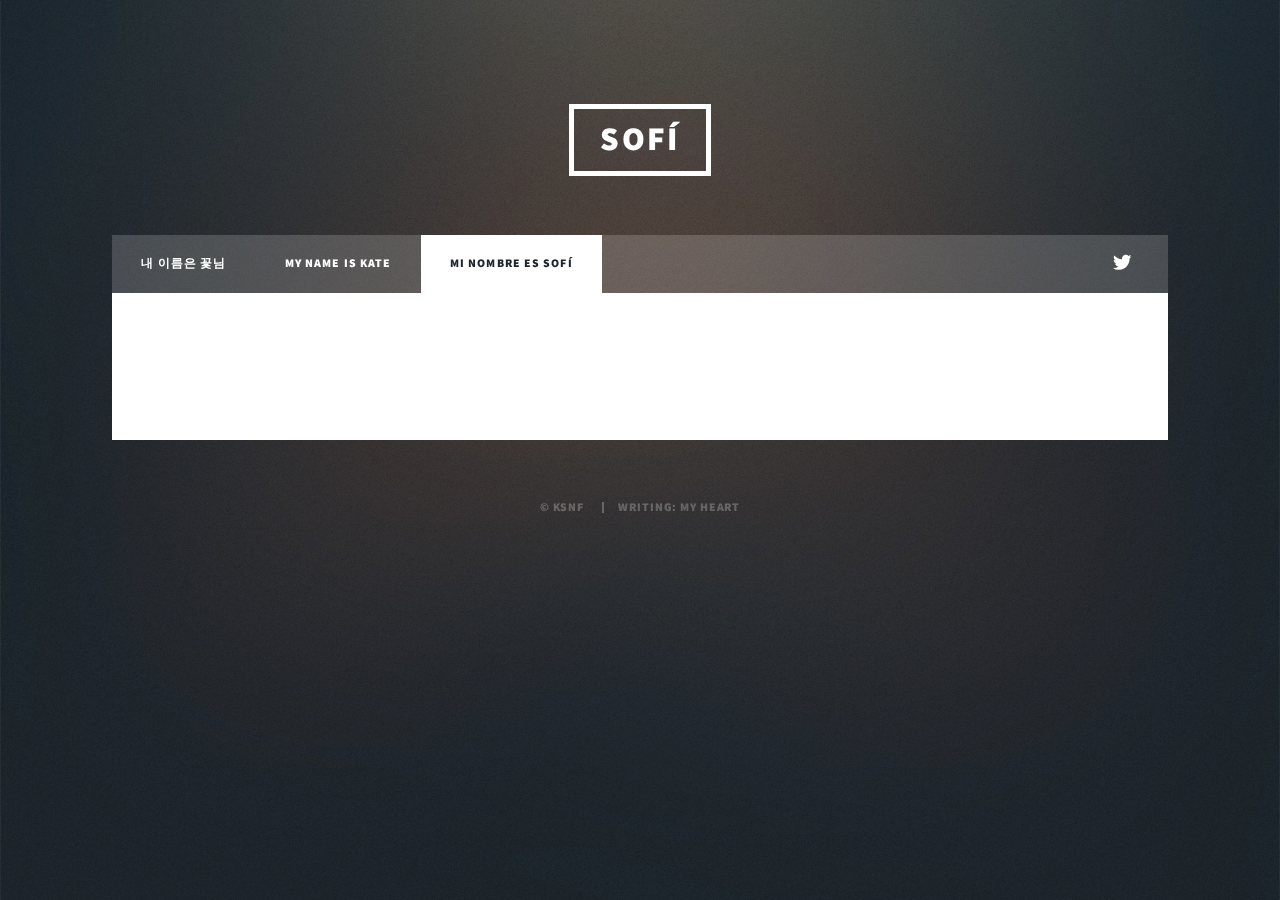
==== elements.html @ 00126a5c "Add files via upload" ====
<!DOCTYPE HTML>
<!--
	Massively by HTML5 UP
	html5up.net | @ajlkn
	Free for personal and commercial use under the CCA 3.0 license (html5up.net/license)
-->
<html>

<head>
    <title>Kate Sofí N'Flower :D 꽃님</title>
    <link rel="shortcut icon" href="images/favicon.png">
    <meta charset="utf-8" />
    <meta name="viewport" content="width=device-width, initial-scale=1, user-scalable=no" />
    <link rel="stylesheet" href="assets/css/main.css" />
    <noscript>
        <link rel="stylesheet" href="assets/css/noscript.css" />
    </noscript>
</head>

<body class="is-preload">

    <!-- Wrapper -->
    <div id="wrapper">

        <!-- Header -->
        <header id="header">
            <a href="index.html" class="logo">Sofí</a>
        </header>

        <!-- Nav -->
        <nav id="nav">
            <ul class="links">
                <li><a href="index.html">내 이름은 꽃님</a></li>
                <li><a href="generic.html">My name is Kate</a></li>
                <li class="active"><a href="elements.html">Mi Nombre es Sofí</a></li>
            </ul>
            <ul class="icons">
                <li><a href="https://twitter.com/Kate_______F" class="icon brands fa-twitter"><span class="label">Twitter</span></a></li>
                <!--<li><a href="#" class="icon brands fa-facebook-f"><span class="label">Facebook</span></a></li>
							<li><a href="#" class="icon brands fa-instagram"><span class="label">Instagram</span></a></li>
							<li><a href="#" class="icon brands fa-github"><span class="label">GitHub</span></a></li>-->
            </ul>
        </nav>

        <!-- Main -->
        <div id="main">

            <!-- Post -->
            <section class="post">
                <!--<header class="major">
									<h1>Elements<br />
									Reference</h1>
								</header>-->

                <!-- Text stuff -->
                <!--<h2>Text</h2>
									<p>This is <b>bold</b> and this is <strong>strong</strong>. This is <i>italic</i> and this is <em>emphasized</em>.
									This is <sup>superscript</sup> text and this is <sub>subscript</sub> text.
									This is <u>underlined</u> and this is code: <code>for (;;) { ... }</code>.
									Finally, this is a <a href="#">link</a>.</p>
									<hr />
									<h2>Heading Level 2</h2>
									<h3>Heading Level 3</h3>
									<h4>Heading Level 4</h4>
									<h5>Heading Level 5</h5>
									<h6>Heading Level 6</h6>
									<hr />
									<header>
										<h2>Heading with a Subtitle</h2>
										<p>Lorem ipsum dolor sit amet nullam id egestas urna aliquam</p>
									</header>
									<p>Nunc lacinia ante nunc ac lobortis. Interdum adipiscing gravida odio porttitor sem non mi integer non faucibus ornare mi ut ante amet placerat aliquet. Volutpat eu sed ante lacinia sapien lorem accumsan varius montes viverra nibh in adipiscing blandit tempus accumsan.</p>
									<header>
										<h3>Heading with a Subtitle</h3>
										<p>Lorem ipsum dolor sit amet nullam id egestas urna aliquam</p>
									</header>
									<p>Nunc lacinia ante nunc ac lobortis. Interdum adipiscing gravida odio porttitor sem non mi integer non faucibus ornare mi ut ante amet placerat aliquet. Volutpat eu sed ante lacinia sapien lorem accumsan varius montes viverra nibh in adipiscing blandit tempus accumsan.</p>
									<header>
										<h4>Heading with a Subtitle</h4>
										<p>Lorem ipsum dolor sit amet nullam id egestas urna aliquam</p>
									</header>
									<p>Nunc lacinia ante nunc ac lobortis. Interdum adipiscing gravida odio porttitor sem non mi integer non faucibus ornare mi ut ante amet placerat aliquet. Volutpat eu sed ante lacinia sapien lorem accumsan varius montes viverra nibh in adipiscing blandit tempus accumsan.</p>

									<hr />-->

                <!-- Lists -->
                <!--<h2>Lists</h2>
									<div class="row">
										<div class="col-6 col-12-small">

											<h3>Unordered</h3>
											<ul>
												<li>Dolor pulvinar etiam.</li>
												<li>Sagittis lorem eleifend.</li>
												<li>Felis feugiat dolore viverra.</li>
												<li>Dolor pulvinar etiam.</li>
											</ul>

											<h3>Alternate</h3>
											<ul class="alt">
												<li>Dolor pulvinar etiam etiam.</li>
												<li>Sagittis adipiscing eleifend.</li>
												<li>Felis enim dolore viverra.</li>
												<li>Dolor pulvinar etiam etiam.</li>
											</ul>

										</div>
										<div class="col-6 col-12-small">

											<h3>Ordered</h3>
											<ol>
												<li>Dolor pulvinar etiam.</li>
												<li>Etiam vel felis at viverra.</li>
												<li>Felis enim feugiat magna.</li>
												<li>Etiam vel felis nullam.</li>
												<li>Felis enim et tempus.</li>
											</ol>

											<h3>Icons</h3>
											<ul class="icons">
												<li><a href="#" class="icon brands fa-twitter"><span class="label">Twitter</span></a></li>
												<li><a href="#" class="icon brands fa-facebook-f"><span class="label">Facebook</span></a></li>
												<li><a href="#" class="icon brands fa-instagram"><span class="label">Instagram</span></a></li>
												<li><a href="#" class="icon brands fa-github"><span class="label">Github</span></a></li>
												<li><a href="#" class="icon brands fa-dribbble"><span class="label">Dribbble</span></a></li>
											</ul>
											<ul class="icons alt">
												<li><a href="#" class="icon brands alt fa-twitter"><span class="label">Twitter</span></a></li>
												<li><a href="#" class="icon brands alt fa-facebook-f"><span class="label">Facebook</span></a></li>
												<li><a href="#" class="icon brands alt fa-instagram"><span class="label">Instagram</span></a></li>
												<li><a href="#" class="icon brands alt fa-github"><span class="label">Github</span></a></li>
												<li><a href="#" class="icon brands alt fa-dribbble"><span class="label">Dribbble</span></a></li>
											</ul>

										</div>
									</div>
									<h3>Definition</h3>
									<dl>
										<dt>Item 1</dt>
										<dd>
											<p>Lorem ipsum dolor vestibulum ante ipsum primis in faucibus vestibulum. Blandit adipiscing eu felis iaculis volutpat ac adipiscing accumsan eu faucibus. Integer ac pellentesque praesent.</p>
										</dd>
										<dt>Item 2</dt>
										<dd>
											<p>Lorem ipsum dolor vestibulum ante ipsum primis in faucibus vestibulum. Blandit adipiscing eu felis iaculis volutpat ac adipiscing accumsan eu faucibus. Integer ac pellentesque praesent.</p>
										</dd>
										<dt>Item 3</dt>
										<dd>
											<p>Lorem ipsum dolor vestibulum ante ipsum primis in faucibus vestibulum. Blandit adipiscing eu felis iaculis volutpat ac adipiscing accumsan eu faucibus. Integer ac pellentesque praesent.</p>
										</dd>
									</dl>

									<h3>Actions</h3>
									<ul class="actions">
										<li><a href="#" class="button primary">Primary</a></li>
										<li><a href="#" class="button">Default</a></li>
									</ul>
									<ul class="actions small">
										<li><a href="#" class="button primary small">Small</a></li>
										<li><a href="#" class="button small">Small</a></li>
									</ul>
									<div class="row">
										<div class="col-6 col-12-small">
											<ul class="actions stacked">
												<li><a href="#" class="button primary">Default</a></li>
												<li><a href="#" class="button">Default</a></li>
											</ul>
										</div>
										<div class="col-6 col-12-small">
											<ul class="actions stacked">
												<li><a href="#" class="button primary small">Small</a></li>
												<li><a href="#" class="button small">Small</a></li>
											</ul>
										</div>
									</div>
									<div class="row">
										<div class="col-6 col-12-small">
											<ul class="actions stacked">
												<li><a href="#" class="button primary fit">Default</a></li>
												<li><a href="#" class="button fit">Default</a></li>
											</ul>
										</div>
										<div class="col-6 col-12-small">
											<ul class="actions stacked">
												<li><a href="#" class="button primary small fit">Small</a></li>
												<li><a href="#" class="button small fit">Small</a></li>
											</ul>
										</div>
									</div>

									<hr />-->

                <!-- Blockquote -->
                <!--<h2>Blockquote</h2>
									<blockquote>Fringilla nisl. Donec accumsan interdum nisi, quis tincidunt felis sagittis eget tempus euismod. Vestibulum ante ipsum primis in faucibus vestibulum. Blandit adipiscing eu felis iaculis volutpat ac adipiscing accumsan faucibus. Vestibulum ante ipsum primis in faucibus vestibulum. Blandit adipiscing eu felis.</blockquote>

									<hr />-->

                <!-- Table -->
                <!--<h2>Table</h2>

									<h3>Default</h3>
									<div class="table-wrapper">
										<table>
											<thead>
												<tr>
													<th>Name</th>
													<th>Description</th>
													<th>Price</th>
												</tr>
											</thead>
											<tbody>
												<tr>
													<td>Item 1</td>
													<td>Ante turpis integer aliquet porttitor.</td>
													<td>29.99</td>
												</tr>
												<tr>
													<td>Item 2</td>
													<td>Vis ac commodo adipiscing arcu aliquet.</td>
													<td>19.99</td>
												</tr>
												<tr>
													<td>Item 3</td>
													<td> Morbi faucibus arcu accumsan lorem.</td>
													<td>29.99</td>
												</tr>
												<tr>
													<td>Item 4</td>
													<td>Vitae integer tempus condimentum.</td>
													<td>19.99</td>
												</tr>
												<tr>
													<td>Item 5</td>
													<td>Ante turpis integer aliquet porttitor.</td>
													<td>29.99</td>
												</tr>
											</tbody>
											<tfoot>
												<tr>
													<td colspan="2"></td>
													<td>100.00</td>
												</tr>
											</tfoot>
										</table>
									</div>

									<h3>Alternate</h3>
									<div class="table-wrapper">
										<table class="alt">
											<thead>
												<tr>
													<th>Name</th>
													<th>Description</th>
													<th>Price</th>
												</tr>
											</thead>
											<tbody>
												<tr>
													<td>Item 1</td>
													<td>Ante turpis integer aliquet porttitor.</td>
													<td>29.99</td>
												</tr>
												<tr>
													<td>Item 2</td>
													<td>Vis ac commodo adipiscing arcu aliquet.</td>
													<td>19.99</td>
												</tr>
												<tr>
													<td>Item 3</td>
													<td> Morbi faucibus arcu accumsan lorem.</td>
													<td>29.99</td>
												</tr>
												<tr>
													<td>Item 4</td>
													<td>Vitae integer tempus condimentum.</td>
													<td>19.99</td>
												</tr>
												<tr>
													<td>Item 5</td>
													<td>Ante turpis integer aliquet porttitor.</td>
													<td>29.99</td>
												</tr>
											</tbody>
											<tfoot>
												<tr>
													<td colspan="2"></td>
													<td>100.00</td>
												</tr>
											</tfoot>
										</table>
									</div>

									<hr />-->

                <!-- Buttons -->
                <!--<h2>Buttons</h2>
									<ul class="actions">
										<li><a href="#" class="button primary">Primary</a></li>
										<li><a href="#" class="button">Default</a></li>
									</ul>
									<ul class="actions">
										<li><a href="#" class="button primary large">Large</a></li>
										<li><a href="#" class="button">Default</a></li>
										<li><a href="#" class="button small">Small</a></li>
									</ul>
									<ul class="actions fit">
										<li><a href="#" class="button primary fit">Fit</a></li>
										<li><a href="#" class="button fit">Fit</a></li>
									</ul>
									<ul class="actions fit small">
										<li><a href="#" class="button primary fit small">Fit + Small</a></li>
										<li><a href="#" class="button fit small">Fit + Small</a></li>
									</ul>
									<ul class="actions">
										<li><a href="#" class="button primary icon solid fa-search">Icon</a></li>
										<li><a href="#" class="button icon solid fa-download">Icon</a></li>
									</ul>
									<ul class="actions">
										<li><span class="button primary disabled">Primary</span></li>
										<li><span class="button disabled">Default</span></li>
									</ul>

									<hr />-->

                <!-- Form -->
                <!--<h2>Form</h2>

									<form method="post" action="#">
										<div class="row gtr-uniform">
											<div class="col-6 col-12-xsmall">
												<input type="text" name="demo-name" id="demo-name" value="" placeholder="Name" />
											</div>
											<div class="col-6 col-12-xsmall">
												<input type="email" name="demo-email" id="demo-email" value="" placeholder="Email" />
											</div>-->
                <!-- Break -->
                <!--<div class="col-12">
												<select name="demo-category" id="demo-category">
													<option value="">- Category -</option>
													<option value="1">Manufacturing</option>
													<option value="1">Shipping</option>
													<option value="1">Administration</option>
													<option value="1">Human Resources</option>
												</select>
											</div>-->
                <!-- Break -->
                <!--<div class="col-4 col-12-small">
												<input type="radio" id="demo-priority-low" name="demo-priority" checked>
												<label for="demo-priority-low">Low</label>
											</div>
											<div class="col-4 col-12-small">
												<input type="radio" id="demo-priority-normal" name="demo-priority">
												<label for="demo-priority-normal">Normal</label>
											</div>
											<div class="col-4 col-12-small">
												<input type="radio" id="demo-priority-high" name="demo-priority">
												<label for="demo-priority-high">High</label>
											</div>-->
                <!-- Break -->
                <!--<div class="col-6 col-12-small">
												<input type="checkbox" id="demo-copy" name="demo-copy">
												<label for="demo-copy">Email me a copy</label>
											</div>
											<div class="col-6 col-12-small">
												<input type="checkbox" id="demo-human" name="demo-human" checked>
												<label for="demo-human">I am a human</label>
											</div>-->
                <!-- Break -->
                <!--<div class="col-12">
												<textarea name="demo-message" id="demo-message" placeholder="Enter your message" rows="6"></textarea>
											</div>-->
                <!-- Break -->
                <!--<div class="col-12">
												<ul class="actions">
													<li><input type="submit" value="Send Message" class="primary" /></li>
													<li><input type="reset" value="Reset" /></li>
												</ul>
											</div>
										</div>
									</form>

									<hr />-->

                <!-- Image -->
                <!--<h2>Image</h2>

									<h3>Fit</h3>
									<span class="image fit"><img src="images/pic01.jpg" alt="" /></span>
									<div class="box alt">
										<div class="row gtr-50 gtr-uniform">
											<div class="col-4"><span class="image fit"><img src="images/pic02.jpg" alt="" /></span></div>
											<div class="col-4"><span class="image fit"><img src="images/pic03.jpg" alt="" /></span></div>
											<div class="col-4"><span class="image fit"><img src="images/pic04.jpg" alt="" /></span></div>-->
                <!-- Break -->
                <!--<div class="col-4"><span class="image fit"><img src="images/pic04.jpg" alt="" /></span></div>
											<div class="col-4"><span class="image fit"><img src="images/pic02.jpg" alt="" /></span></div>
											<div class="col-4"><span class="image fit"><img src="images/pic03.jpg" alt="" /></span></div>-->
                <!-- Break -->
                <!--<div class="col-4"><span class="image fit"><img src="images/pic03.jpg" alt="" /></span></div>
											<div class="col-4"><span class="image fit"><img src="images/pic04.jpg" alt="" /></span></div>
											<div class="col-4"><span class="image fit"><img src="images/pic02.jpg" alt="" /></span></div>
										</div>
									</div>

									<h3>Left &amp; Right</h3>
									<p><span class="image left"><img src="images/pic08.jpg" alt="" /></span>Lorem ipsum dolor sit accumsan interdum nisi, quis tincidunt felis sagittis eget. tempus euismod. Vestibulum ante ipsum primis in faucibus vestibulum. Blandit adipiscing eu felis iaculis volutpat ac adipiscing accumsan eu faucibus. Integer ac pellentesque praesent tincidunt felis sagittis eget. tempus euismod. Vestibulum ante ipsum primis sagittis eget. tempus euismod. Vestibulum ante ipsum primis in faucibus vestibulum. Blandit adipiscing eu felis iaculis volutpat ac adipiscing accumsan eu faucibus. Integer ac pellentesque praesent tincidunt felis sagittis eget. tempus euismod. Vestibulum ante ipsum primis in faucibus vestibulum. Blandit adipiscing eu felis iaculis volutpat ac adipiscing accumsan eu faucibus. Integer ac pellentesque praesent. Vestibulum ante ipsum primis in faucibus magna blandit adipiscing eu felis iaculis.</p>
									<p><span class="image right"><img src="images/pic09.jpg" alt="" /></span>Lorem ipsum dolor sit accumsan interdum nisi, quis tincidunt felis sagittis eget. tempus euismod. Vestibulum ante ipsum primis in faucibus vestibulum. Blandit adipiscing eu felis iaculis volutpat ac adipiscing accumsan eu faucibus. Integer ac pellentesque praesent tincidunt felis sagittis eget. tempus euismod. Vestibulum ante ipsum primis sagittis eget. tempus euismod. Vestibulum ante ipsum primis in faucibus vestibulum. Blandit adipiscing eu felis iaculis volutpat ac adipiscing accumsan eu faucibus. Integer ac pellentesque praesent tincidunt felis sagittis eget. tempus euismod. Vestibulum ante ipsum primis in faucibus vestibulum. Blandit adipiscing eu felis iaculis volutpat ac adipiscing accumsan eu faucibus. Integer ac pellentesque praesent. Vestibulum ante ipsum primis in faucibus magna blandit adipiscing eu felis iaculis.</p>

									<hr />-->

                <!-- Box -->
                <!--<h2>Box</h2>
									<div class="box">
										<p>Felis sagittis eget tempus primis in faucibus vestibulum. Blandit adipiscing eu felis iaculis volutpat ac adipiscing accumsan eu faucibus. Integer ac pellentesque praesent tincidunt felis sagittis eget. tempus euismod. Magna sed etiam ante ipsum primis in faucibus vestibulum. Blandit adipiscing eu ipsum primis in faucibus vestibulum. Blandit adipiscing eu felis iaculis volutpat ac adipiscing accumsan eu faucibus lorem ipsum dolor sit amet nullam. Integer ac pellentesque praesent tincidunt felis sagittis eget. tempus euismod. Vestibulum ante ipsum primis sagittis eget. tempus euismod. Vestibulum ante ipsum primis in faucibus vestibulum. Blandit adipiscing eu felis iaculis volutpat ac adipiscing accumsan eu faucibus. Integer ac pellentesque praesent tincidunt felis sagittis eget. tempus euismod. Vestibulum ante ipsum primis in faucibus vestibulum. Blandit adipiscing eu felis iaculis volutpat ac adipiscing accumsan eu faucibus. Integer ac pellentesque praesent. Vestibulum ante ipsum primis in faucibus magna blandit adipiscing eu felis iaculis volutpat lorem ipsum dolor.</p>
									</div>

									<hr />-->

                <!-- Preformatted Code -->
                <!--<h2>Preformatted</h2>
									<pre><code>i = 0;

while (!deck.isInOrder()) {
    print 'Iteration ' + i;
    deck.shuffle();
    i++;
}

print 'It took ' + i + ' iterations to sort the deck.';
</code></pre>-->

            </section>

        </div>

        <!-- Footer -->
        <!--<footer id="footer">
						<section>
							<form method="post" action="#">
								<div class="fields">
									<div class="field">
										<label for="name">Name</label>
										<input type="text" name="name" id="name" />
									</div>
									<div class="field">
										<label for="email">Email</label>
										<input type="text" name="email" id="email" />
									</div>
									<div class="field">
										<label for="message">Message</label>
										<textarea name="message" id="message" rows="3"></textarea>
									</div>
								</div>
								<ul class="actions">
									<li><input type="submit" value="Send Message" /></li>
								</ul>
							</form>
						</section>
						<section class="split contact">
							<section class="alt">
								<h3>Address</h3>
								<p>1234 Somewhere Road #87257<br />
								Nashville, TN 00000-0000</p>
							</section>
							<section>
								<h3>Phone</h3>
								<p><a href="#">(000) 000-0000</a></p>
							</section>
							<section>
								<h3>Email</h3>
								<p><a href="#">info@untitled.tld</a></p>
							</section>
							<section>
								<h3>Social</h3>
								<ul class="icons alt">
									<li><a href="#" class="icon brands alt fa-twitter"><span class="label">Twitter</span></a></li>
									<li><a href="#" class="icon brands alt fa-facebook-f"><span class="label">Facebook</span></a></li>
									<li><a href="#" class="icon brands alt fa-instagram"><span class="label">Instagram</span></a></li>
									<li><a href="#" class="icon brands alt fa-github"><span class="label">GitHub</span></a></li>
								</ul>
							</section>
						</section>
					</footer>-->

        <!-- Copyright -->
        <div id="copyright">
            <ul>
                <li>&copy; KSNF</li>
                <li>writing: <a href="https://brunch.co.kr/@mellamosofi">my heart</a></li>
            </ul>
        </div>

    </div>

    <!-- Scripts -->
    <script src="assets/js/jquery.min.js"></script>
    <script src="assets/js/jquery.scrollex.min.js"></script>
    <script src="assets/js/jquery.scrolly.min.js"></script>
    <script src="assets/js/browser.min.js"></script>
    <script src="assets/js/breakpoints.min.js"></script>
    <script src="assets/js/util.js"></script>
    <script src="assets/js/main.js"></script>

</body>

</html>
---- assets/css/main.css ----
@import url(fontawesome-all.min.css);
@import url("https://fonts.googleapis.com/css?family=Merriweather:300,700,300italic,700italic|Source+Sans+Pro:900");

/*
	Massively by HTML5 UP
	html5up.net | @ajlkn
	Free for personal and commercial use under the CCA 3.0 license (html5up.net/license)
*/

html,
body,
div,
span,
applet,
object,
iframe,
h1,
h2,
h3,
h4,
h5,
h6,
p,
blockquote,
pre,
a,
abbr,
acronym,
address,
big,
cite,
code,
del,
dfn,
em,
img,
ins,
kbd,
q,
s,
samp,
small,
strike,
strong,
sub,
sup,
tt,
var,
b,
u,
i,
center,
dl,
dt,
dd,
ol,
ul,
li,
fieldset,
form,
label,
legend,
table,
caption,
tbody,
tfoot,
thead,
tr,
th,
td,
article,
aside,
canvas,
details,
embed,
figure,
figcaption,
footer,
header,
hgroup,
menu,
nav,
output,
ruby,
section,
summary,
time,
mark,
audio,
video {
    margin: 0;
    padding: 0;
    border: 0;
    font-size: 100%;
    font: inherit;
    vertical-align: baseline;
}

article,
aside,
details,
figcaption,
figure,
footer,
header,
hgroup,
menu,
nav,
section {
    display: block;
}

body {
    line-height: 1;
}

ol,
ul {
    list-style: none;
}

blockquote,
q {
    quotes: none;
}

blockquote:before,
blockquote:after,
q:before,
q:after {
    content: '';
    content: none;
}

table {
    border-collapse: collapse;
    border-spacing: 0;
}

body {
    -webkit-text-size-adjust: none;
}

mark {
    background-color: transparent;
    color: inherit;
}

input::-moz-focus-inner {
    border: 0;
    padding: 0;
}

input,
select,
textarea {
    -moz-appearance: none;
    -webkit-appearance: none;
    -ms-appearance: none;
    appearance: none;
}

/* Basic */

@-ms-viewport {
    width: device-width;
}

body {
    -ms-overflow-style: scrollbar;
}

@media screen and (max-width: 480px) {

    html,
    body {
        min-width: 320px;
    }

}

html {
    box-sizing: border-box;
}

*,
*:before,
*:after {
    box-sizing: inherit;
}

body {
    background-color: #1e252d;
}

body.is-preload *,
body.is-preload *:before,
body.is-preload *:after {
    -moz-animation: none !important;
    -webkit-animation: none !important;
    -ms-animation: none !important;
    animation: none !important;
    -moz-transition: none !important;
    -webkit-transition: none !important;
    -ms-transition: none !important;
    transition: none !important;
}

/* Type */

html {
    font-size: 16pt;
}

@media screen and (max-width: 1680px) {

    html {
        font-size: 12pt;
    }

}

@media screen and (max-width: 1280px) {

    html {
        font-size: 11pt;
    }

}

@media screen and (max-width: 360px) {

    html {
        font-size: 10pt;
    }

}

body {
    color: #212931;
}

body,
input,
select,
textarea {
    font-family: "Merriweather", Georgia, serif;
    font-weight: 300;
    font-size: 1rem;
    line-height: 2.375;
}

a {
    -moz-transition: color 0.2s ease-in-out, background-color 0.2s ease-in-out, border-color 0.2s ease-in-out, box-shadow 0.2s ease-in-out;
    -webkit-transition: color 0.2s ease-in-out, background-color 0.2s ease-in-out, border-color 0.2s ease-in-out, box-shadow 0.2s ease-in-out;
    -ms-transition: color 0.2s ease-in-out, background-color 0.2s ease-in-out, border-color 0.2s ease-in-out, box-shadow 0.2s ease-in-out;
    transition: color 0.2s ease-in-out, background-color 0.2s ease-in-out, border-color 0.2s ease-in-out, box-shadow 0.2s ease-in-out;
    bNorder-bottom: dotted 1px;
    text-decoration: none;
}

a:hover {
    border-bottom-color: transparent;
}

strong,
b {
    font-weight: 600;
}

em,
i {
    font-style: italic;
}

p {
    text-align: justify;
    margin: 0 0 2rem 0;
}

h1,
h2,
h3,
h4,
h5,
h6 {
    font-family: "Source Sans Pro", Helvetica, sans-serif;
    font-weight: 900;
    line-height: 1.5;
    letter-spacing: 0.075em;
    text-transform: uppercase;
    margin: 0 0 1rem 0;
}

h1 a,
h2 a,
h3 a,
h4 a,
h5 a,
h6 a {
    border-bottom: 0;
    color: inherit;
    text-decoration: none;
}

h1 {
    font-size: 4rem;
    line-height: 1.1;
    margin: 0 0 2rem 0;
}

h2 {
    font-size: 1.75rem;
    line-height: 1.3;
    margin: 0 0 1.5rem 0;
}

h3 {
    font-size: 1.25rem;
    margin: 0 0 1.5rem 0;
}

h4 {
    font-size: 1rem;
}

h5 {
    font-size: 0.9rem;
}

h6 {
    font-size: 0.8rem;
}

sub {
    font-size: 0.8rem;
    position: relative;
    top: 0.5rem;
}

sup {
    font-size: 0.8rem;
    position: relative;
    top: -0.5rem;
}

blockquote {
    border-left: solid 4px;
    font-style: italic;
    margin: 0 0 2rem 0;
    padding: 0.5rem 0 0.5rem 2rem;
}

code {
    border: solid 2px;
    font-family: "Courier New", monospace;
    font-size: 0.9rem;
    margin: 0 0.25rem;
    padding: 0.25rem 0.65rem;
}

pre {
    -webkit-overflow-scrolling: touch;
    font-family: "Courier New", monospace;
    font-size: 0.9rem;
    margin: 0 0 2rem 0;
}

pre code {
    display: block;
    line-height: 1.75;
    padding: 1rem 1.5rem;
    overflow-x: auto;
}

hr {
    border: 0;
    border-bottom: solid 2px;
    margin: 3rem 0;
}

hr.major {
    margin: 5rem 0;
}

.align-left {
    text-align: left;
}

.align-center {
    text-align: center;
}

.align-right {
    text-align: right;
}

input,
select,
textarea {
    color: #212931;
}

a {
    color: #212931;
    border-bottom-color: rgba(33, 41, 49, 0.5);
}

a:hover {
    border-bottom-color: transparent;
    color: #18bfef !important;
}

strong,
b {
    color: #212931;
}

h1,
h2,
h3,
h4,
h5,
h6 {
    color: #212931;
}

blockquote {
    border-left-color: #eeeeee;
}

code {
    background: rgba(220, 220, 220, 0.25);
    border-color: #eeeeee;
}

hr {
    border-bottom-color: #eeeeee;
}

/* Row */

.row {
    display: flex;
    flex-wrap: wrap;
    box-sizing: border-box;
    align-items: stretch;
}

.row > * {
    box-sizing: border-box;
}

.row.gtr-uniform > * > :last-child {
    margin-bottom: 0;
}

.row.aln-left {
    justify-content: flex-start;
}

.row.aln-center {
    justify-content: center;
}

.row.aln-right {
    justify-content: flex-end;
}

.row.aln-top {
    align-items: flex-start;
}

.row.aln-middle {
    align-items: center;
}

.row.aln-bottom {
    align-items: flex-end;
}

.row > .imp {
    order: -1;
}

.row > .col-1 {
    width: 8.33333%;
}

.row > .off-1 {
    margin-left: 8.33333%;
}

.row > .col-2 {
    width: 16.66667%;
}

.row > .off-2 {
    margin-left: 16.66667%;
}

.row > .col-3 {
    width: 25%;
}

.row > .off-3 {
    margin-left: 25%;
}

.row > .col-4 {
    width: 33.33333%;
}

.row > .off-4 {
    margin-left: 33.33333%;
}

.row > .col-5 {
    width: 41.66667%;
}

.row > .off-5 {
    margin-left: 41.66667%;
}

.row > .col-6 {
    width: 50%;
}

.row > .off-6 {
    margin-left: 50%;
}

.row > .col-7 {
    width: 58.33333%;
}

.row > .off-7 {
    margin-left: 58.33333%;
}

.row > .col-8 {
    width: 66.66667%;
}

.row > .off-8 {
    margin-left: 66.66667%;
}

.row > .col-9 {
    width: 75%;
}

.row > .off-9 {
    margin-left: 75%;
}

.row > .col-10 {
    width: 83.33333%;
}

.row > .off-10 {
    margin-left: 83.33333%;
}

.row > .col-11 {
    width: 91.66667%;
}

.row > .off-11 {
    margin-left: 91.66667%;
}

.row > .col-12 {
    width: 100%;
}

.row > .off-12 {
    margin-left: 100%;
}

.row.gtr-0 {
    margin-top: 0;
    margin-left: 0rem;
}

.row.gtr-0 > * {
    padding: 0 0 0 0rem;
}

.row.gtr-0.gtr-uniform {
    margin-top: 0rem;
}

.row.gtr-0.gtr-uniform > * {
    padding-top: 0rem;
}

.row.gtr-25 {
    margin-top: 0;
    margin-left: -0.375rem;
}

.row.gtr-25 > * {
    padding: 0 0 0 0.375rem;
}

.row.gtr-25.gtr-uniform {
    margin-top: -0.375rem;
}

.row.gtr-25.gtr-uniform > * {
    padding-top: 0.375rem;
}

.row.gtr-50 {
    margin-top: 0;
    margin-left: -0.75rem;
}

.row.gtr-50 > * {
    padding: 0 0 0 0.75rem;
}

.row.gtr-50.gtr-uniform {
    margin-top: -0.75rem;
}

.row.gtr-50.gtr-uniform > * {
    padding-top: 0.75rem;
}

.row {
    margin-top: 0;
    margin-left: -1.5rem;
}

.row > * {
    padding: 0 0 0 1.5rem;
}

.row.gtr-uniform {
    margin-top: -1.5rem;
}

.row.gtr-uniform > * {
    padding-top: 1.5rem;
}

.row.gtr-150 {
    margin-top: 0;
    margin-left: -2.25rem;
}

.row.gtr-150 > * {
    padding: 0 0 0 2.25rem;
}

.row.gtr-150.gtr-uniform {
    margin-top: -2.25rem;
}

.row.gtr-150.gtr-uniform > * {
    padding-top: 2.25rem;
}

.row.gtr-200 {
    margin-top: 0;
    margin-left: -3rem;
}

.row.gtr-200 > * {
    padding: 0 0 0 3rem;
}

.row.gtr-200.gtr-uniform {
    margin-top: -3rem;
}

.row.gtr-200.gtr-uniform > * {
    padding-top: 3rem;
}

@media screen and (max-width: 1680px) {

    .row {
        display: flex;
        flex-wrap: wrap;
        box-sizing: border-box;
        align-items: stretch;
    }

    .row > * {
        box-sizing: border-box;
    }

    .row.gtr-uniform > * > :last-child {
        margin-bottom: 0;
    }

    .row.aln-left {
        justify-content: flex-start;
    }

    .row.aln-center {
        justify-content: center;
    }

    .row.aln-right {
        justify-content: flex-end;
    }

    .row.aln-top {
        align-items: flex-start;
    }

    .row.aln-middle {
        align-items: center;
    }

    .row.aln-bottom {
        align-items: flex-end;
    }

    .row > .imp-xlarge {
        order: -1;
    }

    .row > .col-1-xlarge {
        width: 8.33333%;
    }

    .row > .off-1-xlarge {
        margin-left: 8.33333%;
    }

    .row > .col-2-xlarge {
        width: 16.66667%;
    }

    .row > .off-2-xlarge {
        margin-left: 16.66667%;
    }

    .row > .col-3-xlarge {
        width: 25%;
    }

    .row > .off-3-xlarge {
        margin-left: 25%;
    }

    .row > .col-4-xlarge {
        width: 33.33333%;
    }

    .row > .off-4-xlarge {
        margin-left: 33.33333%;
    }

    .row > .col-5-xlarge {
        width: 41.66667%;
    }

    .row > .off-5-xlarge {
        margin-left: 41.66667%;
    }

    .row > .col-6-xlarge {
        width: 50%;
    }

    .row > .off-6-xlarge {
        margin-left: 50%;
    }

    .row > .col-7-xlarge {
        width: 58.33333%;
    }

    .row > .off-7-xlarge {
        margin-left: 58.33333%;
    }

    .row > .col-8-xlarge {
        width: 66.66667%;
    }

    .row > .off-8-xlarge {
        margin-left: 66.66667%;
    }

    .row > .col-9-xlarge {
        width: 75%;
    }

    .row > .off-9-xlarge {
        margin-left: 75%;
    }

    .row > .col-10-xlarge {
        width: 83.33333%;
    }

    .row > .off-10-xlarge {
        margin-left: 83.33333%;
    }

    .row > .col-11-xlarge {
        width: 91.66667%;
    }

    .row > .off-11-xlarge {
        margin-left: 91.66667%;
    }

    .row > .col-12-xlarge {
        width: 100%;
    }

    .row > .off-12-xlarge {
        margin-left: 100%;
    }

    .row.gtr-0 {
        margin-top: 0;
        margin-left: 0rem;
    }

    .row.gtr-0 > * {
        padding: 0 0 0 0rem;
    }

    .row.gtr-0.gtr-uniform {
        margin-top: 0rem;
    }

    .row.gtr-0.gtr-uniform > * {
        padding-top: 0rem;
    }

    .row.gtr-25 {
        margin-top: 0;
        margin-left: -0.375rem;
    }

    .row.gtr-25 > * {
        padding: 0 0 0 0.375rem;
    }

    .row.gtr-25.gtr-uniform {
        margin-top: -0.375rem;
    }

    .row.gtr-25.gtr-uniform > * {
        padding-top: 0.375rem;
    }

    .row.gtr-50 {
        margin-top: 0;
        margin-left: -0.75rem;
    }

    .row.gtr-50 > * {
        padding: 0 0 0 0.75rem;
    }

    .row.gtr-50.gtr-uniform {
        margin-top: -0.75rem;
    }

    .row.gtr-50.gtr-uniform > * {
        padding-top: 0.75rem;
    }

    .row {
        margin-top: 0;
        margin-left: -1.5rem;
    }

    .row > * {
        padding: 0 0 0 1.5rem;
    }

    .row.gtr-uniform {
        margin-top: -1.5rem;
    }

    .row.gtr-uniform > * {
        padding-top: 1.5rem;
    }

    .row.gtr-150 {
        margin-top: 0;
        margin-left: -2.25rem;
    }

    .row.gtr-150 > * {
        padding: 0 0 0 2.25rem;
    }

    .row.gtr-150.gtr-uniform {
        margin-top: -2.25rem;
    }

    .row.gtr-150.gtr-uniform > * {
        padding-top: 2.25rem;
    }

    .row.gtr-200 {
        margin-top: 0;
        margin-left: -3rem;
    }

    .row.gtr-200 > * {
        padding: 0 0 0 3rem;
    }

    .row.gtr-200.gtr-uniform {
        margin-top: -3rem;
    }

    .row.gtr-200.gtr-uniform > * {
        padding-top: 3rem;
    }

}

@media screen and (max-width: 1280px) {

    .row {
        display: flex;
        flex-wrap: wrap;
        box-sizing: border-box;
        align-items: stretch;
    }

    .row > * {
        box-sizing: border-box;
    }

    .row.gtr-uniform > * > :last-child {
        margin-bottom: 0;
    }

    .row.aln-left {
        justify-content: flex-start;
    }

    .row.aln-center {
        justify-content: center;
    }

    .row.aln-right {
        justify-content: flex-end;
    }

    .row.aln-top {
        align-items: flex-start;
    }

    .row.aln-middle {
        align-items: center;
    }

    .row.aln-bottom {
        align-items: flex-end;
    }

    .row > .imp-large {
        order: -1;
    }

    .row > .col-1-large {
        width: 8.33333%;
    }

    .row > .off-1-large {
        margin-left: 8.33333%;
    }

    .row > .col-2-large {
        width: 16.66667%;
    }

    .row > .off-2-large {
        margin-left: 16.66667%;
    }

    .row > .col-3-large {
        width: 25%;
    }

    .row > .off-3-large {
        margin-left: 25%;
    }

    .row > .col-4-large {
        width: 33.33333%;
    }

    .row > .off-4-large {
        margin-left: 33.33333%;
    }

    .row > .col-5-large {
        width: 41.66667%;
    }

    .row > .off-5-large {
        margin-left: 41.66667%;
    }

    .row > .col-6-large {
        width: 50%;
    }

    .row > .off-6-large {
        margin-left: 50%;
    }

    .row > .col-7-large {
        width: 58.33333%;
    }

    .row > .off-7-large {
        margin-left: 58.33333%;
    }

    .row > .col-8-large {
        width: 66.66667%;
    }

    .row > .off-8-large {
        margin-left: 66.66667%;
    }

    .row > .col-9-large {
        width: 75%;
    }

    .row > .off-9-large {
        margin-left: 75%;
    }

    .row > .col-10-large {
        width: 83.33333%;
    }

    .row > .off-10-large {
        margin-left: 83.33333%;
    }

    .row > .col-11-large {
        width: 91.66667%;
    }

    .row > .off-11-large {
        margin-left: 91.66667%;
    }

    .row > .col-12-large {
        width: 100%;
    }

    .row > .off-12-large {
        margin-left: 100%;
    }

    .row.gtr-0 {
        margin-top: 0;
        margin-left: 0rem;
    }

    .row.gtr-0 > * {
        padding: 0 0 0 0rem;
    }

    .row.gtr-0.gtr-uniform {
        margin-top: 0rem;
    }

    .row.gtr-0.gtr-uniform > * {
        padding-top: 0rem;
    }

    .row.gtr-25 {
        margin-top: 0;
        margin-left: -0.375rem;
    }

    .row.gtr-25 > * {
        padding: 0 0 0 0.375rem;
    }

    .row.gtr-25.gtr-uniform {
        margin-top: -0.375rem;
    }

    .row.gtr-25.gtr-uniform > * {
        padding-top: 0.375rem;
    }

    .row.gtr-50 {
        margin-top: 0;
        margin-left: -0.75rem;
    }

    .row.gtr-50 > * {
        padding: 0 0 0 0.75rem;
    }

    .row.gtr-50.gtr-uniform {
        margin-top: -0.75rem;
    }

    .row.gtr-50.gtr-uniform > * {
        padding-top: 0.75rem;
    }

    .row {
        margin-top: 0;
        margin-left: -1.5rem;
    }

    .row > * {
        padding: 0 0 0 1.5rem;
    }

    .row.gtr-uniform {
        margin-top: -1.5rem;
    }

    .row.gtr-uniform > * {
        padding-top: 1.5rem;
    }

    .row.gtr-150 {
        margin-top: 0;
        margin-left: -2.25rem;
    }

    .row.gtr-150 > * {
        padding: 0 0 0 2.25rem;
    }

    .row.gtr-150.gtr-uniform {
        margin-top: -2.25rem;
    }

    .row.gtr-150.gtr-uniform > * {
        padding-top: 2.25rem;
    }

    .row.gtr-200 {
        margin-top: 0;
        margin-left: -3rem;
    }

    .row.gtr-200 > * {
        padding: 0 0 0 3rem;
    }

    .row.gtr-200.gtr-uniform {
        margin-top: -3rem;
    }

    .row.gtr-200.gtr-uniform > * {
        padding-top: 3rem;
    }

}

@media screen and (max-width: 980px) {

    .row {
        display: flex;
        flex-wrap: wrap;
        box-sizing: border-box;
        align-items: stretch;
    }

    .row > * {
        box-sizing: border-box;
    }

    .row.gtr-uniform > * > :last-child {
        margin-bottom: 0;
    }

    .row.aln-left {
        justify-content: flex-start;
    }

    .row.aln-center {
        justify-content: center;
    }

    .row.aln-right {
        justify-content: flex-end;
    }

    .row.aln-top {
        align-items: flex-start;
    }

    .row.aln-middle {
        align-items: center;
    }

    .row.aln-bottom {
        align-items: flex-end;
    }

    .row > .imp-medium {
        order: -1;
    }

    .row > .col-1-medium {
        width: 8.33333%;
    }

    .row > .off-1-medium {
        margin-left: 8.33333%;
    }

    .row > .col-2-medium {
        width: 16.66667%;
    }

    .row > .off-2-medium {
        margin-left: 16.66667%;
    }

    .row > .col-3-medium {
        width: 25%;
    }

    .row > .off-3-medium {
        margin-left: 25%;
    }

    .row > .col-4-medium {
        width: 33.33333%;
    }

    .row > .off-4-medium {
        margin-left: 33.33333%;
    }

    .row > .col-5-medium {
        width: 41.66667%;
    }

    .row > .off-5-medium {
        margin-left: 41.66667%;
    }

    .row > .col-6-medium {
        width: 50%;
    }

    .row > .off-6-medium {
        margin-left: 50%;
    }

    .row > .col-7-medium {
        width: 58.33333%;
    }

    .row > .off-7-medium {
        margin-left: 58.33333%;
    }

    .row > .col-8-medium {
        width: 66.66667%;
    }

    .row > .off-8-medium {
        margin-left: 66.66667%;
    }

    .row > .col-9-medium {
        width: 75%;
    }

    .row > .off-9-medium {
        margin-left: 75%;
    }

    .row > .col-10-medium {
        width: 83.33333%;
    }

    .row > .off-10-medium {
        margin-left: 83.33333%;
    }

    .row > .col-11-medium {
        width: 91.66667%;
    }

    .row > .off-11-medium {
        margin-left: 91.66667%;
    }

    .row > .col-12-medium {
        width: 100%;
    }

    .row > .off-12-medium {
        margin-left: 100%;
    }

    .row.gtr-0 {
        margin-top: 0;
        margin-left: 0rem;
    }

    .row.gtr-0 > * {
        padding: 0 0 0 0rem;
    }

    .row.gtr-0.gtr-uniform {
        margin-top: 0rem;
    }

    .row.gtr-0.gtr-uniform > * {
        padding-top: 0rem;
    }

    .row.gtr-25 {
        margin-top: 0;
        margin-left: -0.375rem;
    }

    .row.gtr-25 > * {
        padding: 0 0 0 0.375rem;
    }

    .row.gtr-25.gtr-uniform {
        margin-top: -0.375rem;
    }

    .row.gtr-25.gtr-uniform > * {
        padding-top: 0.375rem;
    }

    .row.gtr-50 {
        margin-top: 0;
        margin-left: -0.75rem;
    }

    .row.gtr-50 > * {
        padding: 0 0 0 0.75rem;
    }

    .row.gtr-50.gtr-uniform {
        margin-top: -0.75rem;
    }

    .row.gtr-50.gtr-uniform > * {
        padding-top: 0.75rem;
    }

    .row {
        margin-top: 0;
        margin-left: -1.5rem;
    }

    .row > * {
        padding: 0 0 0 1.5rem;
    }

    .row.gtr-uniform {
        margin-top: -1.5rem;
    }

    .row.gtr-uniform > * {
        padding-top: 1.5rem;
    }

    .row.gtr-150 {
        margin-top: 0;
        margin-left: -2.25rem;
    }

    .row.gtr-150 > * {
        padding: 0 0 0 2.25rem;
    }

    .row.gtr-150.gtr-uniform {
        margin-top: -2.25rem;
    }

    .row.gtr-150.gtr-uniform > * {
        padding-top: 2.25rem;
    }

    .row.gtr-200 {
        margin-top: 0;
        margin-left: -3rem;
    }

    .row.gtr-200 > * {
        padding: 0 0 0 3rem;
    }

    .row.gtr-200.gtr-uniform {
        margin-top: -3rem;
    }

    .row.gtr-200.gtr-uniform > * {
        padding-top: 3rem;
    }

}

@media screen and (max-width: 736px) {

    .row {
        display: flex;
        flex-wrap: wrap;
        box-sizing: border-box;
        align-items: stretch;
    }

    .row > * {
        box-sizing: border-box;
    }

    .row.gtr-uniform > * > :last-child {
        margin-bottom: 0;
    }

    .row.aln-left {
        justify-content: flex-start;
    }

    .row.aln-center {
        justify-content: center;
    }

    .row.aln-right {
        justify-content: flex-end;
    }

    .row.aln-top {
        align-items: flex-start;
    }

    .row.aln-middle {
        align-items: center;
    }

    .row.aln-bottom {
        align-items: flex-end;
    }

    .row > .imp-small {
        order: -1;
    }

    .row > .col-1-small {
        width: 8.33333%;
    }

    .row > .off-1-small {
        margin-left: 8.33333%;
    }

    .row > .col-2-small {
        width: 16.66667%;
    }

    .row > .off-2-small {
        margin-left: 16.66667%;
    }

    .row > .col-3-small {
        width: 25%;
    }

    .row > .off-3-small {
        margin-left: 25%;
    }

    .row > .col-4-small {
        width: 33.33333%;
    }

    .row > .off-4-small {
        margin-left: 33.33333%;
    }

    .row > .col-5-small {
        width: 41.66667%;
    }

    .row > .off-5-small {
        margin-left: 41.66667%;
    }

    .row > .col-6-small {
        width: 50%;
    }

    .row > .off-6-small {
        margin-left: 50%;
    }

    .row > .col-7-small {
        width: 58.33333%;
    }

    .row > .off-7-small {
        margin-left: 58.33333%;
    }

    .row > .col-8-small {
        width: 66.66667%;
    }

    .row > .off-8-small {
        margin-left: 66.66667%;
    }

    .row > .col-9-small {
        width: 75%;
    }

    .row > .off-9-small {
        margin-left: 75%;
    }

    .row > .col-10-small {
        width: 83.33333%;
    }

    .row > .off-10-small {
        margin-left: 83.33333%;
    }

    .row > .col-11-small {
        width: 91.66667%;
    }

    .row > .off-11-small {
        margin-left: 91.66667%;
    }

    .row > .col-12-small {
        width: 100%;
    }

    .row > .off-12-small {
        margin-left: 100%;
    }

    .row.gtr-0 {
        margin-top: 0;
        margin-left: 0rem;
    }

    .row.gtr-0 > * {
        padding: 0 0 0 0rem;
    }

    .row.gtr-0.gtr-uniform {
        margin-top: 0rem;
    }

    .row.gtr-0.gtr-uniform > * {
        padding-top: 0rem;
    }

    .row.gtr-25 {
        margin-top: 0;
        margin-left: -0.375rem;
    }

    .row.gtr-25 > * {
        padding: 0 0 0 0.375rem;
    }

    .row.gtr-25.gtr-uniform {
        margin-top: -0.375rem;
    }

    .row.gtr-25.gtr-uniform > * {
        padding-top: 0.375rem;
    }

    .row.gtr-50 {
        margin-top: 0;
        margin-left: -0.75rem;
    }

    .row.gtr-50 > * {
        padding: 0 0 0 0.75rem;
    }

    .row.gtr-50.gtr-uniform {
        margin-top: -0.75rem;
    }

    .row.gtr-50.gtr-uniform > * {
        padding-top: 0.75rem;
    }

    .row {
        margin-top: 0;
        margin-left: -1.5rem;
    }

    .row > * {
        padding: 0 0 0 1.5rem;
    }

    .row.gtr-uniform {
        margin-top: -1.5rem;
    }

    .row.gtr-uniform > * {
        padding-top: 1.5rem;
    }

    .row.gtr-150 {
        margin-top: 0;
        margin-left: -2.25rem;
    }

    .row.gtr-150 > * {
        padding: 0 0 0 2.25rem;
    }

    .row.gtr-150.gtr-uniform {
        margin-top: -2.25rem;
    }

    .row.gtr-150.gtr-uniform > * {
        padding-top: 2.25rem;
    }

    .row.gtr-200 {
        margin-top: 0;
        margin-left: -3rem;
    }

    .row.gtr-200 > * {
        padding: 0 0 0 3rem;
    }

    .row.gtr-200.gtr-uniform {
        margin-top: -3rem;
    }

    .row.gtr-200.gtr-uniform > * {
        padding-top: 3rem;
    }

}

@media screen and (max-width: 480px) {

    .row {
        display: flex;
        flex-wrap: wrap;
        box-sizing: border-box;
        align-items: stretch;
    }

    .row > * {
        box-sizing: border-box;
    }

    .row.gtr-uniform > * > :last-child {
        margin-bottom: 0;
    }

    .row.aln-left {
        justify-content: flex-start;
    }

    .row.aln-center {
        justify-content: center;
    }

    .row.aln-right {
        justify-content: flex-end;
    }

    .row.aln-top {
        align-items: flex-start;
    }

    .row.aln-middle {
        align-items: center;
    }

    .row.aln-bottom {
        align-items: flex-end;
    }

    .row > .imp-xsmall {
        order: -1;
    }

    .row > .col-1-xsmall {
        width: 8.33333%;
    }

    .row > .off-1-xsmall {
        margin-left: 8.33333%;
    }

    .row > .col-2-xsmall {
        width: 16.66667%;
    }

    .row > .off-2-xsmall {
        margin-left: 16.66667%;
    }

    .row > .col-3-xsmall {
        width: 25%;
    }

    .row > .off-3-xsmall {
        margin-left: 25%;
    }

    .row > .col-4-xsmall {
        width: 33.33333%;
    }

    .row > .off-4-xsmall {
        margin-left: 33.33333%;
    }

    .row > .col-5-xsmall {
        width: 41.66667%;
    }

    .row > .off-5-xsmall {
        margin-left: 41.66667%;
    }

    .row > .col-6-xsmall {
        width: 50%;
    }

    .row > .off-6-xsmall {
        margin-left: 50%;
    }

    .row > .col-7-xsmall {
        width: 58.33333%;
    }

    .row > .off-7-xsmall {
        margin-left: 58.33333%;
    }

    .row > .col-8-xsmall {
        width: 66.66667%;
    }

    .row > .off-8-xsmall {
        margin-left: 66.66667%;
    }

    .row > .col-9-xsmall {
        width: 75%;
    }

    .row > .off-9-xsmall {
        margin-left: 75%;
    }

    .row > .col-10-xsmall {
        width: 83.33333%;
    }

    .row > .off-10-xsmall {
        margin-left: 83.33333%;
    }

    .row > .col-11-xsmall {
        width: 91.66667%;
    }

    .row > .off-11-xsmall {
        margin-left: 91.66667%;
    }

    .row > .col-12-xsmall {
        width: 100%;
    }

    .row > .off-12-xsmall {
        margin-left: 100%;
    }

    .row.gtr-0 {
        margin-top: 0;
        margin-left: 0rem;
    }

    .row.gtr-0 > * {
        padding: 0 0 0 0rem;
    }

    .row.gtr-0.gtr-uniform {
        margin-top: 0rem;
    }

    .row.gtr-0.gtr-uniform > * {
        padding-top: 0rem;
    }

    .row.gtr-25 {
        margin-top: 0;
        margin-left: -0.375rem;
    }

    .row.gtr-25 > * {
        padding: 0 0 0 0.375rem;
    }

    .row.gtr-25.gtr-uniform {
        margin-top: -0.375rem;
    }

    .row.gtr-25.gtr-uniform > * {
        padding-top: 0.375rem;
    }

    .row.gtr-50 {
        margin-top: 0;
        margin-left: -0.75rem;
    }

    .row.gtr-50 > * {
        padding: 0 0 0 0.75rem;
    }

    .row.gtr-50.gtr-uniform {
        margin-top: -0.75rem;
    }

    .row.gtr-50.gtr-uniform > * {
        padding-top: 0.75rem;
    }

    .row {
        margin-top: 0;
        margin-left: -1.5rem;
    }

    .row > * {
        padding: 0 0 0 1.5rem;
    }

    .row.gtr-uniform {
        margin-top: -1.5rem;
    }

    .row.gtr-uniform > * {
        padding-top: 1.5rem;
    }

    .row.gtr-150 {
        margin-top: 0;
        margin-left: -2.25rem;
    }

    .row.gtr-150 > * {
        padding: 0 0 0 2.25rem;
    }

    .row.gtr-150.gtr-uniform {
        margin-top: -2.25rem;
    }

    .row.gtr-150.gtr-uniform > * {
        padding-top: 2.25rem;
    }

    .row.gtr-200 {
        margin-top: 0;
        margin-left: -3rem;
    }

    .row.gtr-200 > * {
        padding: 0 0 0 3rem;
    }

    .row.gtr-200.gtr-uniform {
        margin-top: -3rem;
    }

    .row.gtr-200.gtr-uniform > * {
        padding-top: 3rem;
    }

}

@media screen and (max-width: 360px) {

    .row {
        display: flex;
        flex-wrap: wrap;
        box-sizing: border-box;
        align-items: stretch;
    }

    .row > * {
        box-sizing: border-box;
    }

    .row.gtr-uniform > * > :last-child {
        margin-bottom: 0;
    }

    .row.aln-left {
        justify-content: flex-start;
    }

    .row.aln-center {
        justify-content: center;
    }

    .row.aln-right {
        justify-content: flex-end;
    }

    .row.aln-top {
        align-items: flex-start;
    }

    .row.aln-middle {
        align-items: center;
    }

    .row.aln-bottom {
        align-items: flex-end;
    }

    .row > .imp-xxsmall {
        order: -1;
    }

    .row > .col-1-xxsmall {
        width: 8.33333%;
    }

    .row > .off-1-xxsmall {
        margin-left: 8.33333%;
    }

    .row > .col-2-xxsmall {
        width: 16.66667%;
    }

    .row > .off-2-xxsmall {
        margin-left: 16.66667%;
    }

    .row > .col-3-xxsmall {
        width: 25%;
    }

    .row > .off-3-xxsmall {
        margin-left: 25%;
    }

    .row > .col-4-xxsmall {
        width: 33.33333%;
    }

    .row > .off-4-xxsmall {
        margin-left: 33.33333%;
    }

    .row > .col-5-xxsmall {
        width: 41.66667%;
    }

    .row > .off-5-xxsmall {
        margin-left: 41.66667%;
    }

    .row > .col-6-xxsmall {
        width: 50%;
    }

    .row > .off-6-xxsmall {
        margin-left: 50%;
    }

    .row > .col-7-xxsmall {
        width: 58.33333%;
    }

    .row > .off-7-xxsmall {
        margin-left: 58.33333%;
    }

    .row > .col-8-xxsmall {
        width: 66.66667%;
    }

    .row > .off-8-xxsmall {
        margin-left: 66.66667%;
    }

    .row > .col-9-xxsmall {
        width: 75%;
    }

    .row > .off-9-xxsmall {
        margin-left: 75%;
    }

    .row > .col-10-xxsmall {
        width: 83.33333%;
    }

    .row > .off-10-xxsmall {
        margin-left: 83.33333%;
    }

    .row > .col-11-xxsmall {
        width: 91.66667%;
    }

    .row > .off-11-xxsmall {
        margin-left: 91.66667%;
    }

    .row > .col-12-xxsmall {
        width: 100%;
    }

    .row > .off-12-xxsmall {
        margin-left: 100%;
    }

    .row.gtr-0 {
        margin-top: 0;
        margin-left: 0rem;
    }

    .row.gtr-0 > * {
        padding: 0 0 0 0rem;
    }

    .row.gtr-0.gtr-uniform {
        margin-top: 0rem;
    }

    .row.gtr-0.gtr-uniform > * {
        padding-top: 0rem;
    }

    .row.gtr-25 {
        margin-top: 0;
        margin-left: -0.375rem;
    }

    .row.gtr-25 > * {
        padding: 0 0 0 0.375rem;
    }

    .row.gtr-25.gtr-uniform {
        margin-top: -0.375rem;
    }

    .row.gtr-25.gtr-uniform > * {
        padding-top: 0.375rem;
    }

    .row.gtr-50 {
        margin-top: 0;
        margin-left: -0.75rem;
    }

    .row.gtr-50 > * {
        padding: 0 0 0 0.75rem;
    }

    .row.gtr-50.gtr-uniform {
        margin-top: -0.75rem;
    }

    .row.gtr-50.gtr-uniform > * {
        padding-top: 0.75rem;
    }

    .row {
        margin-top: 0;
        margin-left: -1.5rem;
    }

    .row > * {
        padding: 0 0 0 1.5rem;
    }

    .row.gtr-uniform {
        margin-top: -1.5rem;
    }

    .row.gtr-uniform > * {
        padding-top: 1.5rem;
    }

    .row.gtr-150 {
        margin-top: 0;
        margin-left: -2.25rem;
    }

    .row.gtr-150 > * {
        padding: 0 0 0 2.25rem;
    }

    .row.gtr-150.gtr-uniform {
        margin-top: -2.25rem;
    }

    .row.gtr-150.gtr-uniform > * {
        padding-top: 2.25rem;
    }

    .row.gtr-200 {
        margin-top: 0;
        margin-left: -3rem;
    }

    .row.gtr-200 > * {
        padding: 0 0 0 3rem;
    }

    .row.gtr-200.gtr-uniform {
        margin-top: -3rem;
    }

    .row.gtr-200.gtr-uniform > * {
        padding-top: 3rem;
    }

}

/* Box */

.box {
    border: solid 2px;
    margin-bottom: 2rem;
    padding: 1.5rem;
}

.box > :last-child,
.box > :last-child > :last-child,
.box > :last-child > :last-child > :last-child {
    margin-bottom: 0;
}

.box.alt {
    border: 0;
    border-radius: 0;
    padding: 0;
}

.box {
    border-color: #eeeeee;
}

/* Button */

input[type="submit"],
input[type="reset"],
input[type="button"],
button,
.button {
    -moz-appearance: none;
    -webkit-appearance: none;
    -ms-appearance: none;
    appearance: none;
    -moz-transition: background-color 0.2s ease-in-out, box-shadow 0.2s ease-in-out, color 0.2s ease-in-out;
    -webkit-transition: background-color 0.2s ease-in-out, box-shadow 0.2s ease-in-out, color 0.2s ease-in-out;
    -ms-transition: background-color 0.2s ease-in-out, box-shadow 0.2s ease-in-out, color 0.2s ease-in-out;
    transition: background-color 0.2s ease-in-out, box-shadow 0.2s ease-in-out, color 0.2s ease-in-out;
    border: 0;
    border-radius: 0;
    cursor: pointer;
    display: inline-block;
    font-family: "Source Sans Pro", Helvetica, sans-serif;
    font-size: 0.8rem;
    font-weight: 900;
    letter-spacing: 0.075em;
    height: 3rem;
    line-height: 3rem;
    padding: 0 2rem;
    text-align: center;
    text-decoration: none;
    text-transform: uppercase;
    white-space: nowrap;
}

input[type="submit"].icon:before,
input[type="reset"].icon:before,
input[type="button"].icon:before,
button.icon:before,
.button.icon:before {
    margin-right: 0.5rem;
}

input[type="submit"].icon.solo,
input[type="reset"].icon.solo,
input[type="button"].icon.solo,
button.icon.solo,
.button.icon.solo {
    position: relative;
    width: 4rem;
    height: 4rem;
    line-height: 4rem;
    border-radius: 4rem;
    text-indent: 4rem;
    overflow: hidden;
    padding: 0;
    white-space: nowrap;
}

input[type="submit"].icon.solo:before,
input[type="reset"].icon.solo:before,
input[type="button"].icon.solo:before,
button.icon.solo:before,
.button.icon.solo:before {
    position: absolute;
    display: block;
    top: 0;
    left: 0;
    width: inherit;
    height: inherit;
    line-height: inherit;
    font-size: 1.25rem;
    margin-right: 0;
    text-align: center;
    text-indent: 0;
}

input[type="submit"].fit,
input[type="reset"].fit,
input[type="button"].fit,
button.fit,
.button.fit {
    width: 100%;
}

input[type="submit"].small,
input[type="reset"].small,
input[type="button"].small,
button.small,
.button.small {
    font-size: 0.7rem;
    height: 2.5rem;
    line-height: 2.5rem;
    padding: 0 1.5rem;
}

input[type="submit"].large,
input[type="reset"].large,
input[type="button"].large,
button.large,
.button.large {
    font-size: 0.9rem;
    height: 3.5rem;
    line-height: 3.5rem;
    padding: 0 2.75rem;
}

@media screen and (max-width: 980px) {

    input[type="submit"],
    input[type="reset"],
    input[type="button"],
    button,
    .button {
        font-size: 0.9rem;
        height: 3.25rem;
        line-height: 3.25rem;
    }

    input[type="submit"].large,
    input[type="reset"].large,
    input[type="button"].large,
    button.large,
    .button.large {
        font-size: 1rem;
        height: 3.75rem;
        line-height: 3.75rem;
    }

}

input[type="submit"].disabled,
input[type="submit"]:disabled,
input[type="reset"].disabled,
input[type="reset"]:disabled,
input[type="button"].disabled,
input[type="button"]:disabled,
button.disabled,
button:disabled,
.button.disabled,
.button:disabled {
    pointer-events: none;
    opacity: 0.25;
}

input[type="submit"],
input[type="reset"],
input[type="button"],
button,
.button {
    background-color: transparent;
    box-shadow: inset 0 0 0 2px #212931;
    color: #212931 !important;
}

input[type="submit"]:hover,
input[type="reset"]:hover,
input[type="button"]:hover,
button:hover,
.button:hover {
    box-shadow: inset 0 0 0 2px #18bfef;
    color: #18bfef !important;
}

input[type="submit"].primary,
input[type="reset"].primary,
input[type="button"].primary,
button.primary,
.button.primary {
    background-color: #212931;
    box-shadow: none;
    color: #ffffff !important;
}

input[type="submit"].primary:hover,
input[type="reset"].primary:hover,
input[type="button"].primary:hover,
button.primary:hover,
.button.primary:hover {
    background-color: #18bfef;
}

/* Form */

form {
    margin: 0 0 2rem 0;
}

form > :last-child {
    margin-bottom: 0;
}

form > .fields {
    display: -moz-flex;
    display: -webkit-flex;
    display: -ms-flex;
    display: flex;
    -moz-flex-wrap: wrap;
    -webkit-flex-wrap: wrap;
    -ms-flex-wrap: wrap;
    flex-wrap: wrap;
    width: calc(100% + 3rem);
    margin: -1.5rem 0 2rem -1.5rem;
}

form > .fields > .field {
    -moz-flex-grow: 0;
    -webkit-flex-grow: 0;
    -ms-flex-grow: 0;
    flex-grow: 0;
    -moz-flex-shrink: 0;
    -webkit-flex-shrink: 0;
    -ms-flex-shrink: 0;
    flex-shrink: 0;
    padding: 1.5rem 0 0 1.5rem;
    width: calc(100% - 1.5rem);
}

form > .fields > .field.half {
    width: calc(50% - 0.75rem);
}

form > .fields > .field.third {
    width: calc(100%/3 - 0.5rem);
}

form > .fields > .field.quarter {
    width: calc(25% - 0.375rem);
}

@media screen and (max-width: 480px) {

    form > .fields {
        width: calc(100% + 3rem);
        margin: -1.5rem 0 2rem -1.5rem;
    }

    form > .fields > .field {
        padding: 1.5rem 0 0 1.5rem;
        width: calc(100% - 1.5rem);
    }

    form > .fields > .field.half {
        width: calc(100% - 1.5rem);
    }

    form > .fields > .field.third {
        width: calc(100% - 1.5rem);
    }

    form > .fields > .field.quarter {
        width: calc(100% - 1.5rem);
    }

}

label {
    display: block;
    font-family: "Source Sans Pro", Helvetica, sans-serif;
    font-weight: 900;
    line-height: 1.5;
    letter-spacing: 0.075em;
    font-size: 0.8rem;
    text-transform: uppercase;
    margin: 0 0 0.75rem 0;
}

@media screen and (max-width: 980px) {

    label {
        font-size: 0.9rem;
    }

}

input[type="text"],
input[type="password"],
input[type="email"],
select,
textarea {
    -moz-appearance: none;
    -webkit-appearance: none;
    -ms-appearance: none;
    appearance: none;
    background: transparent;
    border-radius: 0;
    border: solid 2px;
    color: inherit;
    display: block;
    outline: 0;
    padding: 0 1rem;
    text-decoration: none;
    width: 100%;
}

input[type="text"]:invalid,
input[type="password"]:invalid,
input[type="email"]:invalid,
select:invalid,
textarea:invalid {
    box-shadow: none;
}

select {
    background-size: 1.25rem;
    background-repeat: no-repeat;
    background-position: calc(100% - 1rem) center;
    height: 3rem;
    padding-right: 3rem;
    text-overflow: ellipsis;
}

select:focus::-ms-value {
    background-color: transparent;
}

select::-ms-expand {
    display: none;
}

input[type="text"],
input[type="password"],
input[type="email"],
select {
    height: 3rem;
}

textarea {
    padding: 0.75rem 1rem;
}

input[type="checkbox"],
input[type="radio"] {
    -moz-appearance: none;
    -webkit-appearance: none;
    -ms-appearance: none;
    appearance: none;
    display: block;
    float: left;
    margin-right: -2rem;
    opacity: 0;
    width: 1rem;
    z-index: -1;
}

input[type="checkbox"] + label,
input[type="radio"] + label {
    text-decoration: none;
    cursor: pointer;
    display: inline-block;
    font-size: 1rem;
    letter-spacing: 0;
    font-family: "Merriweather", Georgia, serif;
    text-transform: none;
    font-weight: 300;
    padding-left: 2.8rem;
    padding-right: 1rem;
    position: relative;
}

input[type="checkbox"] + label:before,
input[type="radio"] + label:before {
    -moz-osx-font-smoothing: grayscale;
    -webkit-font-smoothing: antialiased;
    display: inline-block;
    font-style: normal;
    font-variant: normal;
    text-rendering: auto;
    line-height: 1;
    text-transform: none !important;
    font-family: 'Font Awesome 5 Free';
    font-weight: 900;
}

input[type="checkbox"] + label:before,
input[type="radio"] + label:before {
    border-radius: 0;
    border: solid 2px;
    content: '';
    display: inline-block;
    font-size: 0.8rem;
    height: 1.8rem;
    left: 0;
    line-height: 1.65rem;
    position: absolute;
    text-align: center;
    top: -0.125rem;
    width: 1.8rem;
}

input[type="checkbox"]:checked + label:before,
input[type="radio"]:checked + label:before {
    content: '\f00c';
}

input[type="checkbox"] + label:before {
    border-radius: 0;
}

input[type="radio"] + label:before {
    border-radius: 100%;
}

::-webkit-input-placeholder {
    opacity: 1.0;
}

:-moz-placeholder {
    opacity: 1.0;
}

::-moz-placeholder {
    opacity: 1.0;
}

:-ms-input-placeholder {
    opacity: 1.0;
}

label {
    color: #212931;
}

input[type="text"],
input[type="password"],
input[type="email"],
select,
textarea {
    border-color: #eeeeee;
}

input[type="text"]:focus,
input[type="password"]:focus,
input[type="email"]:focus,
select:focus,
textarea:focus {
    border-color: #18bfef;
}

select {
    background-image: url("data:image/svg+xml;charset=utf8,%3Csvg xmlns='http://www.w3.org/2000/svg' width='40' height='40' preserveAspectRatio='none' viewBox='0 0 40 40'%3E%3Cpath d='M9.4,12.3l10.4,10.4l10.4-10.4c0.2-0.2,0.5-0.4,0.9-0.4c0.3,0,0.6,0.1,0.9,0.4l3.3,3.3c0.2,0.2,0.4,0.5,0.4,0.9 c0,0.4-0.1,0.6-0.4,0.9L20.7,31.9c-0.2,0.2-0.5,0.4-0.9,0.4c-0.3,0-0.6-0.1-0.9-0.4L4.3,17.3c-0.2-0.2-0.4-0.5-0.4-0.9 c0-0.4,0.1-0.6,0.4-0.9l3.3-3.3c0.2-0.2,0.5-0.4,0.9-0.4S9.1,12.1,9.4,12.3z' fill='%23eeeeee' /%3E%3C/svg%3E");
}

select option {
    background-color: #ffffff;
    color: #212931;
}

.select-wrapper:before {
    color: #eeeeee;
}

input[type="checkbox"] + label,
input[type="radio"] + label {
    color: #212931;
}

input[type="checkbox"] + label:before,
input[type="radio"] + label:before {
    border-color: #eeeeee;
}

input[type="checkbox"]:checked + label:before,
input[type="radio"]:checked + label:before {
    background-color: #212931;
    border-color: #212931;
    color: #ffffff;
}

input[type="checkbox"]:focus + label:before,
input[type="radio"]:focus + label:before {
    border-color: #18bfef;
}

::-webkit-input-placeholder {
    color: #909498 !important;
}

:-moz-placeholder {
    color: #909498 !important;
}

::-moz-placeholder {
    color: #909498 !important;
}

:-ms-input-placeholder {
    color: #909498 !important;
}

.formerize-placeholder {
    color: #909498 !important;
}

/* Icon */

.icon {
    text-decoration: none;
    border-bottom: none;
    position: relative;
}

.icon:before {
    -moz-osx-font-smoothing: grayscale;
    -webkit-font-smoothing: antialiased;
    display: inline-block;
    font-style: normal;
    font-variant: normal;
    text-rendering: auto;
    line-height: 1;
    text-transform: none !important;
    font-family: 'Font Awesome 5 Free';
    font-weight: 400;
}

.icon > .label {
    display: none;
}

.icon:before {
    line-height: inherit;
}

.icon.solid:before {
    font-weight: 900;
}

.icon.brands:before {
    font-family: 'Font Awesome 5 Brands';
}

/* Image */

.image {
    border: 0;
    display: inline-block;
    position: relative;
}

.image img {
    display: block;
}

.image.left,
.image.right {
    max-width: 40%;
}

.image.left img,
.image.right img {
    width: 100%;
}

.image.left {
    float: left;
    margin: 0 2rem 2rem 0;
    top: 0.75rem;
}

.image.right {
    float: right;
    margin: 0 0 2rem 2rem;
    top: 0.75rem;
}

.image.fit {
    display: block;
    margin: 2.5rem 0;
    width: 100%;
}

.image.fit:first-child {
    margin-top: 0;
}

.image.fit img {
    width: 100%;
}

/*.image.main {
			display: block;
			margin: 4rem 0;
			width: 100%;  
} 사진 크기 조절했음 */

.image.main:first-child {
    margin-top: 0;
}

.image.main img {
    width: 100%;
}

@media screen and (max-width: 736px) {

    .image.fit {
        margin: 2rem 0;
    }

    .image.main {
        margin: 2rem 0;
    }

}

/* a.image {
		overflow: hidden;
	} 모바일 버전에서 하자 수정, 웹버전에서 확인해보니 안으로 들어가던 것이 밖으로 나오면서 움직임 */

a.image img {
    -moz-transition: -moz-transform 0.2s ease-out;
    -webkit-transition: -webkit-transform 0.2s ease-out;
    -ms-transition: -ms-transform 0.2s ease-out;
    transition: transform 0.2s ease-out;
}

a.image:hover img {
    -moz-transform: scale(1.05);
    -webkit-transform: scale(1.05);
    -ms-transform: scale(1.05);
    transform: scale(1.05);
}

/* Actions */

ul.actions {
    display: -moz-flex;
    display: -webkit-flex;
    display: -ms-flex;
    display: flex;
    cursor: default;
    list-style: none;
    margin-left: -1rem;
    padding-left: 0;
}

ul.actions li {
    padding: 0 0 0 1rem;
    vertical-align: middle;
}

ul.actions.special {
    -moz-justify-content: center;
    -webkit-justify-content: center;
    -ms-justify-content: center;
    justify-content: center;
    width: 100%;
    margin-left: 0;
}

ul.actions.special li:first-child {
    padding-left: 0;
}

ul.actions.stacked {
    -moz-flex-direction: column;
    -webkit-flex-direction: column;
    -ms-flex-direction: column;
    flex-direction: column;
    margin-left: 0;
}

ul.actions.stacked li {
    padding: 1.3rem 0 0 0;
}

ul.actions.stacked li:first-child {
    padding-top: 0;
}

ul.actions.fit {
    width: calc(100% + 1rem);
}

ul.actions.fit li {
    -moz-flex-grow: 1;
    -webkit-flex-grow: 1;
    -ms-flex-grow: 1;
    flex-grow: 1;
    -moz-flex-shrink: 1;
    -webkit-flex-shrink: 1;
    -ms-flex-shrink: 1;
    flex-shrink: 1;
    width: 100%;
}

ul.actions.fit li > * {
    width: 100%;
}

ul.actions.fit.stacked {
    width: 100%;
}

@media screen and (max-width: 480px) {

    ul.actions:not(.fixed) {
        -moz-flex-direction: column;
        -webkit-flex-direction: column;
        -ms-flex-direction: column;
        flex-direction: column;
        margin-left: 0;
        width: 100% !important;
    }

    ul.actions:not(.fixed) li {
        -moz-flex-grow: 1;
        -webkit-flex-grow: 1;
        -ms-flex-grow: 1;
        flex-grow: 1;
        -moz-flex-shrink: 1;
        -webkit-flex-shrink: 1;
        -ms-flex-shrink: 1;
        flex-shrink: 1;
        padding: 1rem 0 0 0;
        text-align: center;
        width: 100%;
    }

    ul.actions:not(.fixed) li > * {
        width: 100%;
    }

    ul.actions:not(.fixed) li:first-child {
        padding-top: 0;
    }

    ul.actions:not(.fixed) li input[type="submit"],
    ul.actions:not(.fixed) li input[type="reset"],
    ul.actions:not(.fixed) li input[type="button"],
    ul.actions:not(.fixed) li button,
    ul.actions:not(.fixed) li .button {
        width: 100%;
    }

    ul.actions:not(.fixed) li input[type="submit"].icon:before,
    ul.actions:not(.fixed) li input[type="reset"].icon:before,
    ul.actions:not(.fixed) li input[type="button"].icon:before,
    ul.actions:not(.fixed) li button.icon:before,
    ul.actions:not(.fixed) li .button.icon:before {
        margin-left: -0.5rem;
    }

}

/* Icons */

ul.icons {
    cursor: default;
    list-style: none;
    padding-left: 0;
}

ul.icons li {
    display: inline-block;
    padding: 0 0.5rem 0 0;
    vertical-align: middle;
}

ul.icons li:last-child {
    padding-right: 0;
}

ul.icons li .icon:before {
    width: 2.25rem;
    height: 2.25rem;
    line-height: 2.25rem;
    display: inline-block;
    text-align: center;
    border-radius: 100%;
    font-size: 1.25rem;
}

ul.icons.alt li .icon:before {
    -moz-transition: color 0.2s ease-in-out, background-color 0.2s ease-in-out, border-color 0.2s ease-in-out, box-shadow 0.2s ease-in-out;
    -webkit-transition: color 0.2s ease-in-out, background-color 0.2s ease-in-out, border-color 0.2s ease-in-out, box-shadow 0.2s ease-in-out;
    -ms-transition: color 0.2s ease-in-out, background-color 0.2s ease-in-out, border-color 0.2s ease-in-out, box-shadow 0.2s ease-in-out;
    transition: color 0.2s ease-in-out, background-color 0.2s ease-in-out, border-color 0.2s ease-in-out, box-shadow 0.2s ease-in-out;
    font-size: 1rem;
}

/* List */

ol {
    list-style: decimal;
    margin: 0 0 2rem 0;
    padding-left: 1.25rem;
}

ol li {
    padding-left: 0.25rem;
}

ul {
    list-style: disc;
    margin: 0 0 2rem 0;
    padding-left: 1rem;
}

ul li {
    padding-left: 0.5rem;
}

ul.divided {
    list-style: none;
    padding-left: 0;
}

ul.divided li {
    border-top: solid 1px;
    padding: 0.5rem 0;
}

ul.divided li:first-child {
    border-top: 0;
    padding-top: 0;
}

dl {
    margin: 0 0 2rem 0;
}

dl dt {
    display: block;
    font-weight: 600;
    margin: 0 0 1rem 0;
}

dl dd {
    margin-left: 2rem;
}

ul.divided li {
    border-top-color: #eeeeee;
}

ul.icons li a.icon:hover:before {
    color: #18bfef;
}

ul.icons.alt li .icon:before {
    box-shadow: inset 0 0 0 2px #eeeeee;
}

ul.icons.alt li a.icon:hover:before {
    box-shadow: inset 0 0 0 2px #18bfef;
}

/* Section/Article */

section.special,
article.special {
    text-align: center;
}

header {
    cursor: default;
}

header > .date {
    display: block;
    font-size: 0.8rem;
    height: 1;
    margin: 0 0 1rem 0;
    position: relative;
}

header > p {
    font-style: italic;
}

header > h1 + p {
    font-size: 1.1rem;
    margin-top: -0.5rem;
    line-height: 2;
}

header > h2 + p {
    font-size: 1rem;
    margin-top: -0.75rem;
}

header > h3 + p {
    font-size: 0.9rem;
    margin-top: -0.75rem;
}

header > h4 + p {
    font-size: 0.8rem;
    margin-top: -0.75rem;
}

header.major {
    margin: 0 0 4rem 0;
    text-align: center;
}

header.major > :last-child {
    margin-bottom: 0;
}

header.major > p {
    margin-top: 0;
    text-align: center;
}

header.major > .date {
    font-size: 1rem;
    margin: 0 0 4rem 0;
}

header.major > .date:before,
header.major > .date:after {
    content: '';
    display: block;
    position: absolute;
    top: 50%;
    width: calc(50% - 6rem);
    border-top: solid 2px;
}

header.major > .date:before {
    left: 0;
}

header.major > .date:after {
    right: 0;
}

@media screen and (max-width: 980px) {

    header br {
        display: none;
    }

}

@media screen and (max-width: 736px) {

    header.major {
        margin: 0 0 2rem 0;
    }

}

header.major .date:before,
header.major .date:after {
    border-top-color: #eeeeee;
}

/* Table */

.table-wrapper {
    -webkit-overflow-scrolling: touch;
    overflow-x: auto;
}

table {
    margin: 0 0 2rem 0;
    width: 100%;
}

table tbody tr {
    border: solid 1px;
    border-left: 0;
    border-right: 0;
}

table td {
    padding: 0.75rem 0.75rem;
}

table th {
    font-family: "Source Sans Pro", Helvetica, sans-serif;
    font-size: 0.8rem;
    font-weight: 900;
    letter-spacing: 0.075em;
    line-height: 1.5;
    padding: 0 0.75rem 0.75rem 0.75rem;
    text-align: left;
    text-transform: uppercase;
}

@media screen and (max-width: 980px) {

    table th {
        font-size: 0.9rem;
    }

}

table thead {
    border-bottom: solid 2px;
}

table tfoot {
    border-top: solid 2px;
}

table.alt {
    border-collapse: separate;
}

table.alt tbody tr td {
    border: solid 1px;
    border-left-width: 0;
    border-top-width: 0;
}

table.alt tbody tr td:first-child {
    border-left-width: 1px;
}

table.alt tbody tr:first-child td {
    border-top-width: 1px;
}

table.alt thead {
    border-bottom: 0;
}

table.alt tfoot {
    border-top: 0;
}

table tbody tr {
    border-color: #eeeeee;
}

table tbody tr:nth-child(2n + 1) {
    background-color: rgba(220, 220, 220, 0.25);
}

table th {
    color: #212931;
}

table thead {
    border-bottom-color: #eeeeee;
}

table tfoot {
    border-top-color: #eeeeee;
}

table.alt tbody tr td {
    border-color: #eeeeee;
}

/* Pagination */

.pagination {
    display: -moz-inline-flex;
    display: -webkit-inline-flex;
    display: -ms-inline-flex;
    display: inline-flex;
    -moz-user-select: none;
    -webkit-user-select: none;
    -ms-user-select: none;
    user-select: none;
    cursor: default;
    list-style: none;
    margin: 0 0 2rem 2px;
    padding: 0;
}

.pagination a,
.pagination span {
    -moz-transition: background-color 0.2s ease-in-out, border-color 0.2s ease-in-out, box-shadow 0.2s ease-in-out, color 0.2s ease-in-out;
    -webkit-transition: background-color 0.2s ease-in-out, border-color 0.2s ease-in-out, box-shadow 0.2s ease-in-out, color 0.2s ease-in-out;
    -ms-transition: background-color 0.2s ease-in-out, border-color 0.2s ease-in-out, box-shadow 0.2s ease-in-out, color 0.2s ease-in-out;
    transition: background-color 0.2s ease-in-out, border-color 0.2s ease-in-out, box-shadow 0.2s ease-in-out, color 0.2s ease-in-out;
    border: solid 2px;
    display: inline-block;
    font-family: "Source Sans Pro", Helvetica, sans-serif;
    font-size: 0.8rem;
    font-weight: 900;
    height: 3rem;
    letter-spacing: 0.075em;
    line-height: calc(3rem - 4px);
    margin-left: -2px;
    min-width: 3rem;
    position: relative;
    text-align: center;
    text-decoration: none;
    text-transform: uppercase;
}

.pagination .next,
.pagination .previous {
    text-decoration: none;
    padding: 0 1.75rem;
}

.pagination .next:before,
.pagination .previous:before {
    -moz-osx-font-smoothing: grayscale;
    -webkit-font-smoothing: antialiased;
    display: inline-block;
    font-style: normal;
    font-variant: normal;
    text-rendering: auto;
    line-height: 1;
    text-transform: none !important;
    font-family: 'Font Awesome 5 Free';
    font-weight: 900;
}

.pagination .next:before,
.pagination .previous:before {
    display: inline-block;
    color: inherit !important;
    line-height: inherit;
}

.pagination .previous:before {
    content: '\f104';
    margin-right: 0.9375em;
}

.pagination .next:before {
    content: '\f105';
    float: right;
    margin-left: 0.9375em;
}

@media screen and (max-width: 980px) {

    .pagination a,
    .pagination span {
        font-size: 0.9rem;
    }

}

@media screen and (max-width: 480px) {

    .pagination .page,
    .pagination .extra {
        display: none;
    }

}

.pagination a,
.pagination span {
    border-color: #eeeeee;
}

.pagination a {
    color: #212931 !important;
}

.pagination a:hover {
    color: #18bfef !important;
    border-color: #18bfef;
    z-index: 1;
}

.pagination a:hover + a,
.pagination a:hover + span {
    border-left-color: #18bfef;
}

.pagination a.active {
    background-color: #eeeeee;
}

.pagination span {
    color: #eeeeee;
}

/* Wrapper */

#wrapper {
    -moz-transition: opacity 0.5s ease;
    -webkit-transition: opacity 0.5s ease;
    -ms-transition: opacity 0.5s ease;
    transition: opacity 0.5s ease;
    position: relative;
    z-index: 1;
    overflow: hidden;
}

#wrapper > .bg {
    position: absolute;
    top: 0;
    left: 0;
    width: 100%;
    height: 100%;
    background-color: #212931;
    background-image: url("../../images/overlay.png"), linear-gradient(0deg, rgba(0, 0, 0, 0.1), rgba(0, 0, 0, 0.1)), url("../../images/bg.jpg");
    background-size: auto, auto, 100% auto;
    background-position: center, center, top center;
    background-repeat: repeat, no-repeat, no-repeat;
    background-attachment: scroll, scroll, scroll;
    z-index: -1;
}

#wrapper > .bg.fixed {
    position: fixed;
    width: 100vw;
    height: 100vh;
}

#wrapper.fade-in:before {
    pointer-events: none;
    -moz-transition: opacity 1s ease-in-out;
    -webkit-transition: opacity 1s ease-in-out;
    -ms-transition: opacity 1s ease-in-out;
    transition: opacity 1s ease-in-out;
    -moz-transition-delay: 0.75s;
    -webkit-transition-delay: 0.75s;
    -ms-transition-delay: 0.75s;
    transition-delay: 0.75s;
    background: #1e252d;
    content: '';
    display: block;
    height: 100%;
    left: 0;
    opacity: 0;
    position: fixed;
    top: 0;
    width: 100%;
}

body.is-preload #wrapper.fade-in:before {
    opacity: 1;
}

@media screen and (orientation: portrait) {

    #wrapper > .bg {
        background-size: auto, auto, auto 175%;
    }

}

/* Intro */

#intro {
    color: #ffffff;
    padding: 8rem 4rem 6rem 4rem;
    -moz-align-items: center;
    -webkit-align-items: center;
    -ms-align-items: center;
    align-items: center;
    display: -moz-flex;
    display: -webkit-flex;
    display: -ms-flex;
    display: flex;
    -moz-flex-direction: column;
    -webkit-flex-direction: column;
    -ms-flex-direction: column;
    flex-direction: column;
    -moz-justify-content: -moz-flex-end;
    -webkit-justify-content: -webkit-flex-end;
    -ms-justify-content: -ms-flex-end;
    justify-content: flex-end;
    -moz-transition: opacity 1s ease, -moz-transform 1s ease;
    -webkit-transition: opacity 1s ease, -webkit-transform 1s ease;
    -ms-transition: opacity 1s ease, -ms-transform 1s ease;
    transition: opacity 1s ease, transform 1s ease;
    position: relative;
    cursor: default;
    text-align: center;
    z-index: 1;
    min-height: 100vh;
}

#intro input,
#intro select,
#intro textarea {
    color: #ffffff;
}

#intro a {
    color: #ffffff;
    border-bottom-color: rgba(255, 255, 255, 0.5);
}

#intro a:hover {
    border-bottom-color: transparent;
    color: #18bfef !important;
}

#intro strong,
#intro b {
    color: #ffffff;
}

#intro h1,
#intro h2,
#intro h3,
#intro h4,
#intro h5,
#intro h6 {
    color: #ffffff;
}

#intro blockquote {
    border-left-color: #ffffff;
}

#intro code {
    background: rgba(255, 255, 255, 0.075);
    border-color: #ffffff;
}

#intro hr {
    border-bottom-color: #ffffff;
}

#intro input[type="submit"],
#intro input[type="reset"],
#intro input[type="button"],
#intro button,
#intro .button {
    background-color: transparent;
    box-shadow: inset 0 0 0 2px #ffffff;
    color: #ffffff !important;
}

#intro input[type="submit"]:hover,
#intro input[type="reset"]:hover,
#intro input[type="button"]:hover,
#intro button:hover,
#intro .button:hover {
    box-shadow: inset 0 0 0 2px #18bfef;
    color: #18bfef !important;
}

#intro input[type="submit"].primary,
#intro input[type="reset"].primary,
#intro input[type="button"].primary,
#intro button.primary,
#intro .button.primary {
    background-color: #ffffff;
    box-shadow: none;
    color: #1e252d !important;
}

#intro input[type="submit"].primary:hover,
#intro input[type="reset"].primary:hover,
#intro input[type="button"].primary:hover,
#intro button.primary:hover,
#intro .button.primary:hover {
    background-color: #18bfef;
}

#intro h1 {
    font-size: 5rem;
    line-height: 1;
}

#intro p {
    font-size: 1.25rem;
    font-style: italic;
    margin-top: -0.25rem;
    text-align: center;
}

#intro + #header {
    margin-top: -20rem;
}

#intro + #header .logo {
    -moz-transform: translateY(2rem);
    -webkit-transform: translateY(2rem);
    -ms-transform: translateY(2rem);
    transform: translateY(2rem);
    opacity: 0;
    visibility: hidden;
}

#intro.hidden {
    pointer-events: none;
    -moz-transform: translateY(2rem);
    -webkit-transform: translateY(2rem);
    -ms-transform: translateY(2rem);
    transform: translateY(2rem);
    -moz-transition: opacity 0.5s ease, -moz-transform 0.5s ease, visibility 0.5s;
    -webkit-transition: opacity 0.5s ease, -webkit-transform 0.5s ease, visibility 0.5s;
    -ms-transition: opacity 0.5s ease, -ms-transform 0.5s ease, visibility 0.5s;
    transition: opacity 0.5s ease, transform 0.5s ease, visibility 0.5s;
    opacity: 0;
    visibility: hidden;
}

#intro.hidden + #header .logo {
    -moz-transform: translateY(0);
    -webkit-transform: translateY(0);
    -ms-transform: translateY(0);
    transform: translateY(0);
    opacity: 1;
    visibility: visible;
}

body.is-preload #intro {
    -moz-transform: translateY(2rem);
    -webkit-transform: translateY(2rem);
    -ms-transform: translateY(2rem);
    transform: translateY(2rem);
    opacity: 0;
}

body.is-preload #intro:not(.hidden) + #header + #nav {
    -moz-transform: translateY(4rem);
    -webkit-transform: translateY(4rem);
    -ms-transform: translateY(4rem);
    transform: translateY(4rem);
    opacity: 0;
}

@media screen and (max-width: 980px) {

    #intro {
        padding: 4rem 4rem 2rem 4rem;
        min-height: 90vh;
    }

    #intro p br {
        display: none;
    }

    #intro + #header {
        margin-top: -14rem;
    }

}

@media screen and (max-width: 736px) {

    #intro {
        padding: 3rem 2rem 1rem 2rem;
        min-height: 80vh;
    }

    #intro h1 {
        font-size: 3.25rem;
        line-height: 1.1;
        margin-bottom: 1rem;
    }

    #intro p {
        font-size: 1rem;
        margin-top: 0rem;
    }

    #intro .actions {
        display: none;
    }

}

/* Header */

#header {
    color: #ffffff;
    -moz-align-items: center;
    -webkit-align-items: center;
    -ms-align-items: center;
    align-items: center;
    display: -moz-flex;
    display: -webkit-flex;
    display: -ms-flex;
    display: flex;
    -moz-flex-direction: column;
    -webkit-flex-direction: column;
    -ms-flex-direction: column;
    flex-direction: column;
    -moz-justify-content: -moz-flex-end;
    -webkit-justify-content: -webkit-flex-end;
    -ms-justify-content: -ms-flex-end;
    justify-content: flex-end;
    pointer-events: none;
    -moz-user-select: none;
    -webkit-user-select: none;
    -ms-user-select: none;
    user-select: none;
    height: 20rem;
    padding-bottom: 8rem;
    position: relative;
    text-align: center;
    z-index: 2;
}

#header input,
#header select,
#header textarea {
    color: #ffffff;
}

#header a {
    color: #ffffff;
    border-bottom-color: rgba(255, 255, 255, 0.5);
}

#header a:hover {
    border-bottom-color: transparent;
    color: #18bfef !important;
}

#header strong,
#header b {
    color: #ffffff;
}

#header h1,
#header h2,
#header h3,
#header h4,
#header h5,
#header h6 {
    color: #ffffff;
}

#header blockquote {
    border-left-color: #ffffff;
}

#header code {
    background: rgba(255, 255, 255, 0.075);
    border-color: #ffffff;
}

#header hr {
    border-bottom-color: #ffffff;
}

#header .logo {
    -moz-transition: border-color 0.2s ease-in-out, color 0.2s ease-in-out, opacity 0.5s ease, -moz-transform 0.5s ease, visibility 0.5s;
    -webkit-transition: border-color 0.2s ease-in-out, color 0.2s ease-in-out, opacity 0.5s ease, -webkit-transform 0.5s ease, visibility 0.5s;
    -ms-transition: border-color 0.2s ease-in-out, color 0.2s ease-in-out, opacity 0.5s ease, -ms-transform 0.5s ease, visibility 0.5s;
    transition: border-color 0.2s ease-in-out, color 0.2s ease-in-out, opacity 0.5s ease, transform 0.5s ease, visibility 0.5s;
    pointer-events: auto;
    border-style: solid;
    border-color: #ffffff;
    border-width: 5px !important;
    font-family: "Source Sans Pro", Helvetica, sans-serif;
    font-size: 2.25rem;
    font-weight: 900;
    letter-spacing: 0.075em;
    line-height: 1;
    padding: 1rem 1.75rem;
    text-transform: uppercase;
    visibility: visible;
}

#header .logo:hover {
    border-color: #18bfef !important;
    color: #18bfef !important;
}

@media screen and (max-width: 980px) {

    #header {
        height: 14rem;
        padding-bottom: 4rem;
    }

}

@media screen and (max-width: 736px) {

    #header {
        padding-bottom: 3rem;
    }

    #header .logo {
        font-size: 1.75rem;
        border-width: 3px !important;
    }

}

/* Nav */

#nav {
    color: #ffffff;
    display: -moz-flex;
    display: -webkit-flex;
    display: -ms-flex;
    display: flex;
    -moz-transition: -moz-transform 1s ease, opacity 1s ease;
    -webkit-transition: -webkit-transform 1s ease, opacity 1s ease;
    -ms-transition: -ms-transform 1s ease, opacity 1s ease;
    transition: transform 1s ease, opacity 1s ease;
    background: rgba(255, 255, 255, 0.175);
    height: 4rem;
    line-height: 4rem;
    margin: -4rem auto 0 auto;
    overflow: hidden;
    padding: 0 2rem 0 0;
    position: relative;
    width: calc(100% - 4rem);
    max-width: 72rem;
    z-index: 2;
}

#nav ul.divided li {
    border-top-color: #ffffff;
}

#nav ul.icons li a.icon:hover:before {
    color: #18bfef;
}

#nav ul.icons.alt li .icon:before {
    box-shadow: inset 0 0 0 2px #ffffff;
}

#nav ul.icons.alt li a.icon:hover:before {
    box-shadow: inset 0 0 0 2px #18bfef;
}

#nav input,
#nav select,
#nav textarea {
    color: #ffffff;
}

#nav a {
    color: #ffffff;
    border-bottom-color: rgba(255, 255, 255, 0.5);
}

#nav a:hover {
    border-bottom-color: transparent;
    color: #18bfef !important;
}

#nav strong,
#nav b {
    color: #ffffff;
}

#nav h1,
#nav h2,
#nav h3,
#nav h4,
#nav h5,
#nav h6 {
    color: #ffffff;
}

#nav blockquote {
    border-left-color: #ffffff;
}

#nav code {
    background: rgba(255, 255, 255, 0.075);
    border-color: #ffffff;
}

#nav hr {
    border-bottom-color: #ffffff;
}

#nav ul.links {
    display: -moz-flex;
    display: -webkit-flex;
    display: -ms-flex;
    display: flex;
    -moz-flex-grow: 1;
    -webkit-flex-grow: 1;
    -ms-flex-grow: 1;
    flex-grow: 1;
    -moz-flex-shrink: 1;
    -webkit-flex-shrink: 1;
    -ms-flex-shrink: 1;
    flex-shrink: 1;
    font-family: "Source Sans Pro", Helvetica, sans-serif;
    font-weight: 900;
    letter-spacing: 0.075em;
    list-style: none;
    margin-bottom: 0;
    padding-left: 0;
    text-transform: uppercase;
}

#nav ul.links li {
    display: block;
    padding-left: 0;
}

#nav ul.links li a {
    -moz-transition: background-color 0.2s ease-in-out, color 0.2s ease-in-out;
    -webkit-transition: background-color 0.2s ease-in-out, color 0.2s ease-in-out;
    -ms-transition: background-color 0.2s ease-in-out, color 0.2s ease-in-out;
    transition: background-color 0.2s ease-in-out, color 0.2s ease-in-out;
    display: block;
    font-size: 0.8rem;
    outline: none;
    padding: 0 2rem;
}

#nav ul.links li a:hover {
    color: inherit !important;
    background-color: rgba(255, 255, 255, 0.1);
}

#nav ul.links li.active {
    background-color: #ffffff;
}

#nav ul.links li.active a {
    color: #1e252d;
}

#nav ul.links li.active a:hover {
    color: #18bfef !important;
}

#nav ul.icons {
    -moz-flex-grow: 0;
    -webkit-flex-grow: 0;
    -ms-flex-grow: 0;
    flex-grow: 0;
    -moz-flex-shrink: 0;
    -webkit-flex-shrink: 0;
    -ms-flex-shrink: 0;
    flex-shrink: 0;
    margin-bottom: 0;
}

@media screen and (max-width: 980px) {

    #nav {
        display: none;
    }

}

/* Main */

#main {
    background-color: #ffffff;
    position: relative;
    margin: 0 auto;
    width: calc(100% - 4rem);
    max-width: 72rem;
    z-index: 2;
}

#main > * {
    padding: 4rem 4rem 2rem 4rem;
    border-top: solid 2px #eeeeee;
    margin: 0;
}

#main > *:first-child {
    border-top: 0;
}

#main > footer {
    text-align: center;
}

#main > .post {
    padding: 8rem 8rem 6rem 8rem;
}

#main > .post header.major > .date {
    margin-top: -2rem;
}

#main > .post header.major > h1,
#main > .post header.major h2 {
    font-size: 4rem;
    line-height: 1.1;
    margin: 0 0 2rem 0;
}

#main > .post.featured {
    text-align: center;
}

@media screen and (max-width: 1280px) {

    #main > .post {
        padding: 6rem 4rem 4rem 4rem;
    }

}

@media screen and (max-width: 736px) {

    #main > .post {
        padding: 4rem 2rem 2rem 2rem;
    }

    #main > .post header.major > .date {
        margin-top: -1rem;
        margin-bottom: 2rem;
    }

    #main > .post header.major > h1,
    #main > .post header.major h2 {
        font-size: 2.5rem;
        line-height: 1.2;
        margin: 0 0 1.5rem 0;
    }

}

#main > .posts {
    display: -moz-flex;
    display: -webkit-flex;
    display: -ms-flex;
    display: flex;
    -moz-flex-wrap: wrap;
    -webkit-flex-wrap: wrap;
    -ms-flex-wrap: wrap;
    flex-wrap: wrap;
    -moz-align-items: -moz-stretch;
    -webkit-align-items: -webkit-stretch;
    -ms-align-items: -ms-stretch;
    align-items: stretch;
    text-align: center;
    width: 100%;
    padding: 0;
}

#main > .posts > * {
    -moz-flex-shrink: 1;
    -webkit-flex-shrink: 1;
    -ms-flex-shrink: 1;
    flex-shrink: 1;
    -moz-flex-grow: 0;
    -webkit-flex-grow: 0;
    -ms-flex-grow: 0;
    flex-grow: 0;
}

#main > .posts > * {
    width: 50%;
}

#main > .posts > * {
    padding: 4rem;
    width: 50%;
}

#main > .posts > article {
    border-color: #eeeeee;
    border-left-width: 2px;
    border-style: solid;
    border-top-width: 2px;
    text-align: center;
}

#main > .posts > article > :last-child {
    margin-bottom: 0;
}

#main > .posts > article:nth-child(2n - 1) {
    border-left-width: 0;
}

#main > .posts > article:nth-child(-n + 2) {
    border-top-width: 0;
}

@media screen and (max-width: 980px) {

    #main > .posts > * {
        width: 50%;
    }

    #main > .posts > * {
        padding: 2.5rem;
        width: 50%;
    }

}

@media screen and (max-width: 736px) {

    #main > .posts > * {
        width: 100%;
    }

    #main > .posts > * {
        padding: 2rem;
        width: 100%;
    }

    #main > .posts > article:nth-child(2n - 1) {
        border-left-width: 2px;
    }

    #main > .posts > article:nth-child(-n + 2) {
        border-top-width: 2px;
    }

    #main > .posts > article:nth-child(n) {
        border-left-width: 0;
    }

    #main > .posts > article:nth-child(-n + 1) {
        border-top-width: 0;
    }

    #main > .posts > article .image {
        max-width: 25rem;
        margin-left: auto;
        margin-right: auto;
    }

}

@media screen and (max-width: 736px) {

    #main > * {
        padding: 2rem 2rem 0.1rem 2rem;
    }

}

@media screen and (max-width: 480px) {

    #main {
        width: 100%;
    }

}

/* Footer */

#footer {
    color: #717981;
    display: -moz-flex;
    display: -webkit-flex;
    display: -ms-flex;
    display: flex;
    background-color: #f5f5f5;
    color: #909498;
    cursor: default;
    position: relative;
    margin: 0 auto;
    width: calc(100% - 4rem);
    max-width: 72rem;
    z-index: 2;
}

#footer input,
#footer select,
#footer textarea {
    color: #717981;
}

#footer a {
    color: #717981;
    border-bottom-color: rgba(113, 121, 129, 0.5);
}

#footer a:hover {
    border-bottom-color: transparent;
    color: #18bfef !important;
}

#footer strong,
#footer b {
    color: #717981;
}

#footer h1,
#footer h2,
#footer h3,
#footer h4,
#footer h5,
#footer h6 {
    color: #717981;
}

#footer blockquote {
    border-left-color: #e2e2e2;
}

#footer code {
    background: rgba(220, 220, 220, 0.5);
    border-color: #e2e2e2;
}

#footer hr {
    border-bottom-color: #e2e2e2;
}

#footer .box {
    border-color: #e2e2e2;
}

#footer input[type="submit"],
#footer input[type="reset"],
#footer input[type="button"],
#footer button,
#footer .button {
    background-color: transparent;
    box-shadow: inset 0 0 0 2px #717981;
    color: #717981 !important;
}

#footer input[type="submit"]:hover,
#footer input[type="reset"]:hover,
#footer input[type="button"]:hover,
#footer button:hover,
#footer .button:hover {
    box-shadow: inset 0 0 0 2px #18bfef;
    color: #18bfef !important;
}

#footer input[type="submit"].primary,
#footer input[type="reset"].primary,
#footer input[type="button"].primary,
#footer button.primary,
#footer .button.primary {
    background-color: #717981;
    box-shadow: none;
    color: #f5f5f5 !important;
}

#footer input[type="submit"].primary:hover,
#footer input[type="reset"].primary:hover,
#footer input[type="button"].primary:hover,
#footer button.primary:hover,
#footer .button.primary:hover {
    background-color: #18bfef;
}

#footer label {
    color: #717981;
}

#footer input[type="text"],
#footer input[type="password"],
#footer input[type="email"],
#footer select,
#footer textarea {
    border-color: #e2e2e2;
}

#footer input[type="text"]:focus,
#footer input[type="password"]:focus,
#footer input[type="email"]:focus,
#footer select:focus,
#footer textarea:focus {
    border-color: #18bfef;
}

#footer select {
    background-image: url("data:image/svg+xml;charset=utf8,%3Csvg xmlns='http://www.w3.org/2000/svg' width='40' height='40' preserveAspectRatio='none' viewBox='0 0 40 40'%3E%3Cpath d='M9.4,12.3l10.4,10.4l10.4-10.4c0.2-0.2,0.5-0.4,0.9-0.4c0.3,0,0.6,0.1,0.9,0.4l3.3,3.3c0.2,0.2,0.4,0.5,0.4,0.9 c0,0.4-0.1,0.6-0.4,0.9L20.7,31.9c-0.2,0.2-0.5,0.4-0.9,0.4c-0.3,0-0.6-0.1-0.9-0.4L4.3,17.3c-0.2-0.2-0.4-0.5-0.4-0.9 c0-0.4,0.1-0.6,0.4-0.9l3.3-3.3c0.2-0.2,0.5-0.4,0.9-0.4S9.1,12.1,9.4,12.3z' fill='%23e2e2e2' /%3E%3C/svg%3E");
}

#footer select option {
    background-color: #f5f5f5;
    color: #717981;
}

#footer .select-wrapper:before {
    color: #e2e2e2;
}

#footer input[type="checkbox"] + label,
#footer input[type="radio"] + label {
    color: #717981;
}

#footer input[type="checkbox"] + label:before,
#footer input[type="radio"] + label:before {
    border-color: #e2e2e2;
}

#footer input[type="checkbox"]:checked + label:before,
#footer input[type="radio"]:checked + label:before {
    background-color: #717981;
    border-color: #717981;
    color: #f5f5f5;
}

#footer input[type="checkbox"]:focus + label:before,
#footer input[type="radio"]:focus + label:before {
    border-color: #18bfef;
}

#footer ::-webkit-input-placeholder {
    color: #b3b7bb !important;
}

#footer :-moz-placeholder {
    color: #b3b7bb !important;
}

#footer ::-moz-placeholder {
    color: #b3b7bb !important;
}

#footer :-ms-input-placeholder {
    color: #b3b7bb !important;
}

#footer .formerize-placeholder {
    color: #b3b7bb !important;
}

#footer ul.divided li {
    border-top-color: #e2e2e2;
}

#footer ul.icons li a.icon:hover:before {
    color: #18bfef;
}

#footer ul.icons.alt li .icon:before {
    box-shadow: inset 0 0 0 2px #e2e2e2;
}

#footer ul.icons.alt li a.icon:hover:before {
    box-shadow: inset 0 0 0 2px #18bfef;
}

#footer header.major .date:before,
#footer header.major .date:after {
    border-top-color: #e2e2e2;
}

#footer table tbody tr {
    border-color: #e2e2e2;
}

#footer table tbody tr:nth-child(2n + 1) {
    background-color: rgba(220, 220, 220, 0.5);
}

#footer table th {
    color: #717981;
}

#footer table thead {
    border-bottom-color: #e2e2e2;
}

#footer table tfoot {
    border-top-color: #e2e2e2;
}

#footer table.alt tbody tr td {
    border-color: #e2e2e2;
}

#footer .pagination a,
#footer .pagination span {
    border-color: #e2e2e2;
}

#footer .pagination a {
    color: #717981 !important;
}

#footer .pagination a:hover {
    color: #18bfef !important;
    border-color: #18bfef;
    z-index: 1;
}

#footer .pagination a:hover + a,
#footer .pagination a:hover + span {
    border-left-color: #18bfef;
}

#footer .pagination a.active {
    background-color: #e2e2e2;
}

#footer .pagination span {
    color: #e2e2e2;
}

#footer > section {
    -moz-flex-basis: 50%;
    -webkit-flex-basis: 50%;
    -ms-flex-basis: 50%;
    flex-basis: 50%;
    -moz-flex-grow: 1;
    -webkit-flex-grow: 1;
    -ms-flex-grow: 1;
    flex-grow: 1;
    -moz-flex-shrink: 1;
    -webkit-flex-shrink: 1;
    -ms-flex-shrink: 1;
    flex-shrink: 1;
    padding: 4rem 4rem 2rem 4rem;
    border-left: solid 2px #e2e2e2;
}

#footer > section:first-child {
    border-left: 0;
}

#footer > section.split {
    display: -moz-flex;
    display: -webkit-flex;
    display: -ms-flex;
    display: flex;
    -moz-flex-direction: column;
    -webkit-flex-direction: column;
    -ms-flex-direction: column;
    flex-direction: column;
    padding: 0;
}

#footer > section.split > section {
    padding: 3rem 4rem 1rem 4rem;
    border-top: solid 2px #e2e2e2;
}

#footer > section.split > section:first-child {
    padding: 5rem 4rem 1rem 4rem;
    border-top: 0;
}

#footer > section.split > section:last-child {
    padding: 3rem 4rem 3rem 4rem;
}

#footer > section.split.contact > section {
    display: -moz-flex;
    display: -webkit-flex;
    display: -ms-flex;
    display: flex;
    -moz-align-items: center;
    -webkit-align-items: center;
    -ms-align-items: center;
    align-items: center;
    padding: 3.15rem 4rem;
}

#footer > section.split.contact > section > * {
    margin-bottom: 0;
}

#footer > section.split.contact > section > :first-child {
    -moz-flex-shrink: 0;
    -webkit-flex-shrink: 0;
    -ms-flex-shrink: 0;
    flex-shrink: 0;
    -moz-flex-grow: 0;
    -webkit-flex-grow: 0;
    -ms-flex-grow: 0;
    flex-grow: 0;
    width: 6rem;
}

#footer > section.split.contact > section > :last-child {
    -moz-flex-shrink: 1;
    -webkit-flex-shrink: 1;
    -ms-flex-shrink: 1;
    flex-shrink: 1;
    -moz-flex-grow: 1;
    -webkit-flex-grow: 1;
    -ms-flex-grow: 1;
    flex-grow: 1;
}

#footer > section.split.contact > section:first-child {
    padding: 4rem 4rem 3rem 4rem;
}

#footer > section.split.contact > section:last-child {
    padding: 3rem 4rem 4rem 4rem;
}

#footer > section.split.contact > section.alt {
    -moz-align-items: -moz-flex-start;
    -webkit-align-items: -webkit-flex-start;
    -ms-align-items: -ms-flex-start;
    align-items: flex-start;
}

#footer > section.split.contact > section.alt > :last-child {
    margin-top: -0.325rem;
}

#footer form label,
#footer h3,
#footer p {
    font-size: 0.8rem;
}

@media screen and (max-width: 980px) {

    #footer {
        display: block;
    }

    #footer > section {
        border-top: solid 2px #e2e2e2;
    }

    #footer > section:first-child {
        border-top: 0;
    }

    #footer > section.split > section {
        padding: 4rem 4rem 2rem 4rem;
    }

    #footer > section.split > section:first-child {
        padding: 4rem 4rem 2rem 4rem;
    }

    #footer > section.split > section:last-child {
        padding: 4rem 4rem 2rem 4rem;
    }

    #footer > section.split.contact > section {
        padding: 4rem;
    }

    #footer > section.split.contact > section:first-child {
        padding: 4rem;
    }

    #footer > section.split.contact > section:last-child {
        padding: 4rem;
    }

    #footer form label,
    #footer h3,
    #footer p {
        font-size: 0.9rem;
    }

}

@media screen and (max-width: 736px) {

    #footer > section {
        padding: 2rem 2rem 0.1rem 2rem;
    }

    #footer > section.split > section {
        padding: 2rem 2rem 0.1rem 2rem;
    }

    #footer > section.split > section:first-child {
        padding: 2rem 2rem 0.1rem 2rem;
    }

    #footer > section.split > section:last-child {
        padding: 2rem 2rem 0.1rem 2rem;
    }

    #footer > section.split.contact > section {
        padding: 2rem;
    }

    #footer > section.split.contact > section:first-child {
        padding: 2rem;
    }

    #footer > section.split.contact > section:last-child {
        padding: 2rem;
    }

}

@media screen and (max-width: 480px) {

    #footer {
        width: 100%;
    }

}

#copyright {
    color: #ffffff;
    position: relative;
    color: rgba(255, 255, 255, 0.25);
    cursor: default;
    font-family: "Source Sans Pro", Helvetica, sans-serif;
    font-size: 0.8rem;
    font-weight: 900;
    letter-spacing: 0.075em;
    line-height: 1.5;
    text-align: center;
    text-transform: uppercase;
    margin: 4rem auto 8rem auto;
    width: calc(100% - 4rem);
    max-width: 72rem;
    z-index: 2;
}

#copyright input,
#copyright select,
#copyright textarea {
    color: #ffffff;
}

#copyright a {
    color: #ffffff;
    border-bottom-color: rgba(255, 255, 255, 0.5);
}

#copyright a:hover {
    border-bottom-color: transparent;
    color: #18bfef !important;
}

#copyright strong,
#copyright b {
    color: #ffffff;
}

#copyright h1,
#copyright h2,
#copyright h3,
#copyright h4,
#copyright h5,
#copyright h6 {
    color: #ffffff;
}

#copyright blockquote {
    border-left-color: #ffffff;
}

#copyright code {
    background: rgba(255, 255, 255, 0.075);
    border-color: #ffffff;
}

#copyright hr {
    border-bottom-color: #ffffff;
}

#copyright a {
    color: inherit;
    border-bottom-color: inherit;
}

#copyright ul {
    list-style: none;
    margin: 0;
    padding-left: 0;
}

#copyright ul li {
    border-left: solid 2px;
    display: inline-block;
    line-height: 1;
    margin-left: 1rem;
    padding-left: 1rem;
}

#copyright ul li:first-child {
    border-left: 0;
    margin-left: 0;
    padding-left: 0;
}

@media screen and (max-width: 1280px) {

    #copyright {
        margin: 4rem auto;
    }

}

@media screen and (max-width: 480px) {

    #copyright ul li {
        border-left: 0;
        margin: 1rem 0 0 0;
        padding-left: 0;
        display: block;
    }

    #copyright ul li:first-child {
        margin-top: 0;
    }

}

/* Nav Panel */

#navPanelToggle {
    text-decoration: none;
    -moz-transition: color 0.2s ease-in-out, background-color 0.2s ease-in-out, box-shadow 0.2s ease-in-out;
    -webkit-transition: color 0.2s ease-in-out, background-color 0.2s ease-in-out, box-shadow 0.2s ease-in-out;
    -ms-transition: color 0.2s ease-in-out, background-color 0.2s ease-in-out, box-shadow 0.2s ease-in-out;
    transition: color 0.2s ease-in-out, background-color 0.2s ease-in-out, box-shadow 0.2s ease-in-out;
    display: none;
    position: fixed;
    top: 0.75rem;
    right: 0.75rem;
    border: 0;
    color: #ffffff;
    font-family: "Source Sans Pro", Helvetica, sans-serif;
    font-size: 0.9rem;
    font-weight: 900;
    letter-spacing: 0.075em;
    padding: 0.375rem 1.25rem;
    text-transform: uppercase;
    z-index: 10001;
}

#navPanelToggle:before {
    -moz-osx-font-smoothing: grayscale;
    -webkit-font-smoothing: antialiased;
    display: inline-block;
    font-style: normal;
    font-variant: normal;
    text-rendering: auto;
    line-height: 1;
    text-transform: none !important;
    font-family: 'Font Awesome 5 Free';
    font-weight: 900;
}

#navPanelToggle:before {
    content: '\f0c9';
    margin-right: 0.5rem;
}

#navPanelToggle.alt {
    background-color: rgba(255, 255, 255, 0.875);
    box-shadow: 0 0.125rem 0.75rem 0 rgba(30, 37, 45, 0.25);
    color: #212931;
}

#navPanelToggle.alt:hover {
    background-color: #ffffff;
}

@media screen and (max-width: 980px) {

    #navPanelToggle {
        display: block;
    }

}

@media screen and (max-width: 736px) {

    #navPanelToggle {
        font-size: 0.8rem;
        padding: 0.25rem 1rem;
    }

}

#navPanel {
    -moz-transform: translateX(20rem);
    -webkit-transform: translateX(20rem);
    -ms-transform: translateX(20rem);
    transform: translateX(20rem);
    -moz-transition: -moz-transform 0.5s ease, box-shadow 0.5s ease, visibility 0.5s;
    -webkit-transition: -webkit-transform 0.5s ease, box-shadow 0.5s ease, visibility 0.5s;
    -ms-transition: -ms-transform 0.5s ease, box-shadow 0.5s ease, visibility 0.5s;
    transition: transform 0.5s ease, box-shadow 0.5s ease, visibility 0.5s;
    display: none;
    -webkit-overflow-scrolling: touch;
    background: #ffffff;
    box-shadow: none;
    color: #212931;
    height: 100%;
    max-width: 80%;
    overflow-y: auto;
    padding: 3rem 2rem;
    position: fixed;
    right: 0;
    top: 0;
    visibility: hidden;
    width: 20rem;
    z-index: 10002;
}

#navPanel .links {
    list-style: none;
    padding-left: 0;
}

#navPanel .links li {
    border-top: solid 2px #eeeeee;
}

#navPanel .links li a {
    border-bottom: 0;
    display: block;
    font-family: "Source Sans Pro", Helvetica, sans-serif;
    font-size: 0.9rem;
    font-size: 0.9rem;
    font-weight: 900;
    letter-spacing: 0.075em;
    padding: 0.75rem 0;
    text-transform: uppercase;
}

#navPanel .links li:first-child {
    border-top: 0;
}

#navPanel .close {
    text-decoration: none;
    -moz-transition: color 0.2s ease-in-out;
    -webkit-transition: color 0.2s ease-in-out;
    -ms-transition: color 0.2s ease-in-out;
    transition: color 0.2s ease-in-out;
    -webkit-tap-highlight-color: rgba(0, 0, 0, 0);
    border: 0;
    color: #909498;
    cursor: pointer;
    display: block;
    height: 3.25rem;
    line-height: 3.25rem;
    padding-right: 1.25rem;
    position: absolute;
    right: 0;
    text-align: right;
    top: 0;
    vertical-align: middle;
    width: 7rem;
}

#navPanel .close:before {
    -moz-osx-font-smoothing: grayscale;
    -webkit-font-smoothing: antialiased;
    display: inline-block;
    font-style: normal;
    font-variant: normal;
    text-rendering: auto;
    line-height: 1;
    text-transform: none !important;
    font-family: 'Font Awesome 5 Free';
    font-weight: 900;
}

#navPanel .close:before {
    content: '\f00d';
    font-size: 1.25rem;
}

#navPanel .close:hover {
    color: #212931;
}

@media screen and (max-width: 736px) {

    #navPanel .close {
        height: 4rem;
        line-height: 4rem;
    }

}

@media screen and (max-width: 980px) {

    #navPanel {
        display: block;
    }

}

@media screen and (max-width: 736px) {

    #navPanel {
        padding: 2.5rem 1.75rem;
    }

}

@media screen and (max-width: 980px) {

    body.is-navPanel-visible #wrapper {
        opacity: 0.5;
    }

    body.is-navPanel-visible #navPanel {
        -moz-transform: translateX(0);
        -webkit-transform: translateX(0);
        -ms-transform: translateX(0);
        transform: translateX(0);
        box-shadow: 0 0 1.5rem 0 rgba(0, 0, 0, 0.2);
        visibility: visible;
    }

}
---- assets/css/noscript.css ----
@import url(font-awesome.min.css);

/*
	Massively by HTML5 UP
	html5up.net | @ajlkn
	Free for personal and commercial use under the CCA 3.0 license (html5up.net/license)
*/

/* Wrapper */

	#wrapper {
		background-color: #212931;
		background-image: url("../../images/overlay.png"), linear-gradient(0deg, rgba(0, 0, 0, 0.1), rgba(0, 0, 0, 0.1)), url("../../images/bg.jpg");
		background-size: auto,								auto,														100% auto;
		background-position: center,								center,														top center;
		background-repeat: repeat,								no-repeat,													no-repeat;
		background-attachment: fixed,								fixed,														fixed;
	}

		#wrapper.fade-in:before {
			display: none;
		}

/* Intro */

	body.is-preload #intro {
		opacity: 1;
	}

		body.is-preload #intro:not(.hidden) + #header + #nav {
			-moz-transform: none;
			-webkit-transform: none;
			-ms-transform: none;
			transform: none;
			opacity: 1;
		}
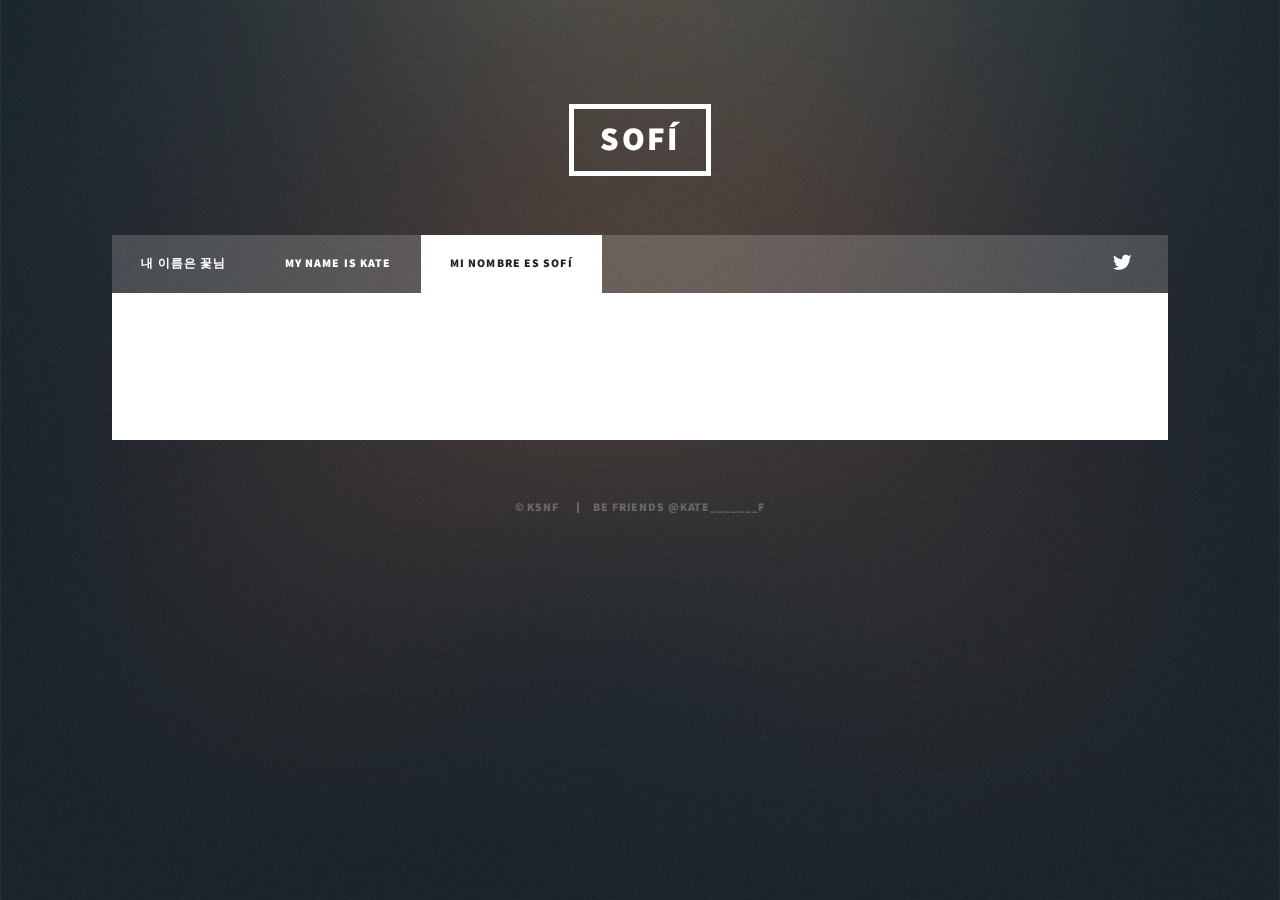
==== commit e7c06006: "Add files via upload" ====
--- a/elements.html
+++ b/elements.html
@@ -487,7 +487,7 @@
         <div id="copyright">
             <ul>
                 <li>&copy; KSNF</li>
-                <li>writing: <a href="https://brunch.co.kr/@mellamosofi">my heart</a></li>
+                <li> be friends <a href="https://twitter.com/Kate_______F">@Kate_______F</a> </li>
             </ul>
         </div>
 
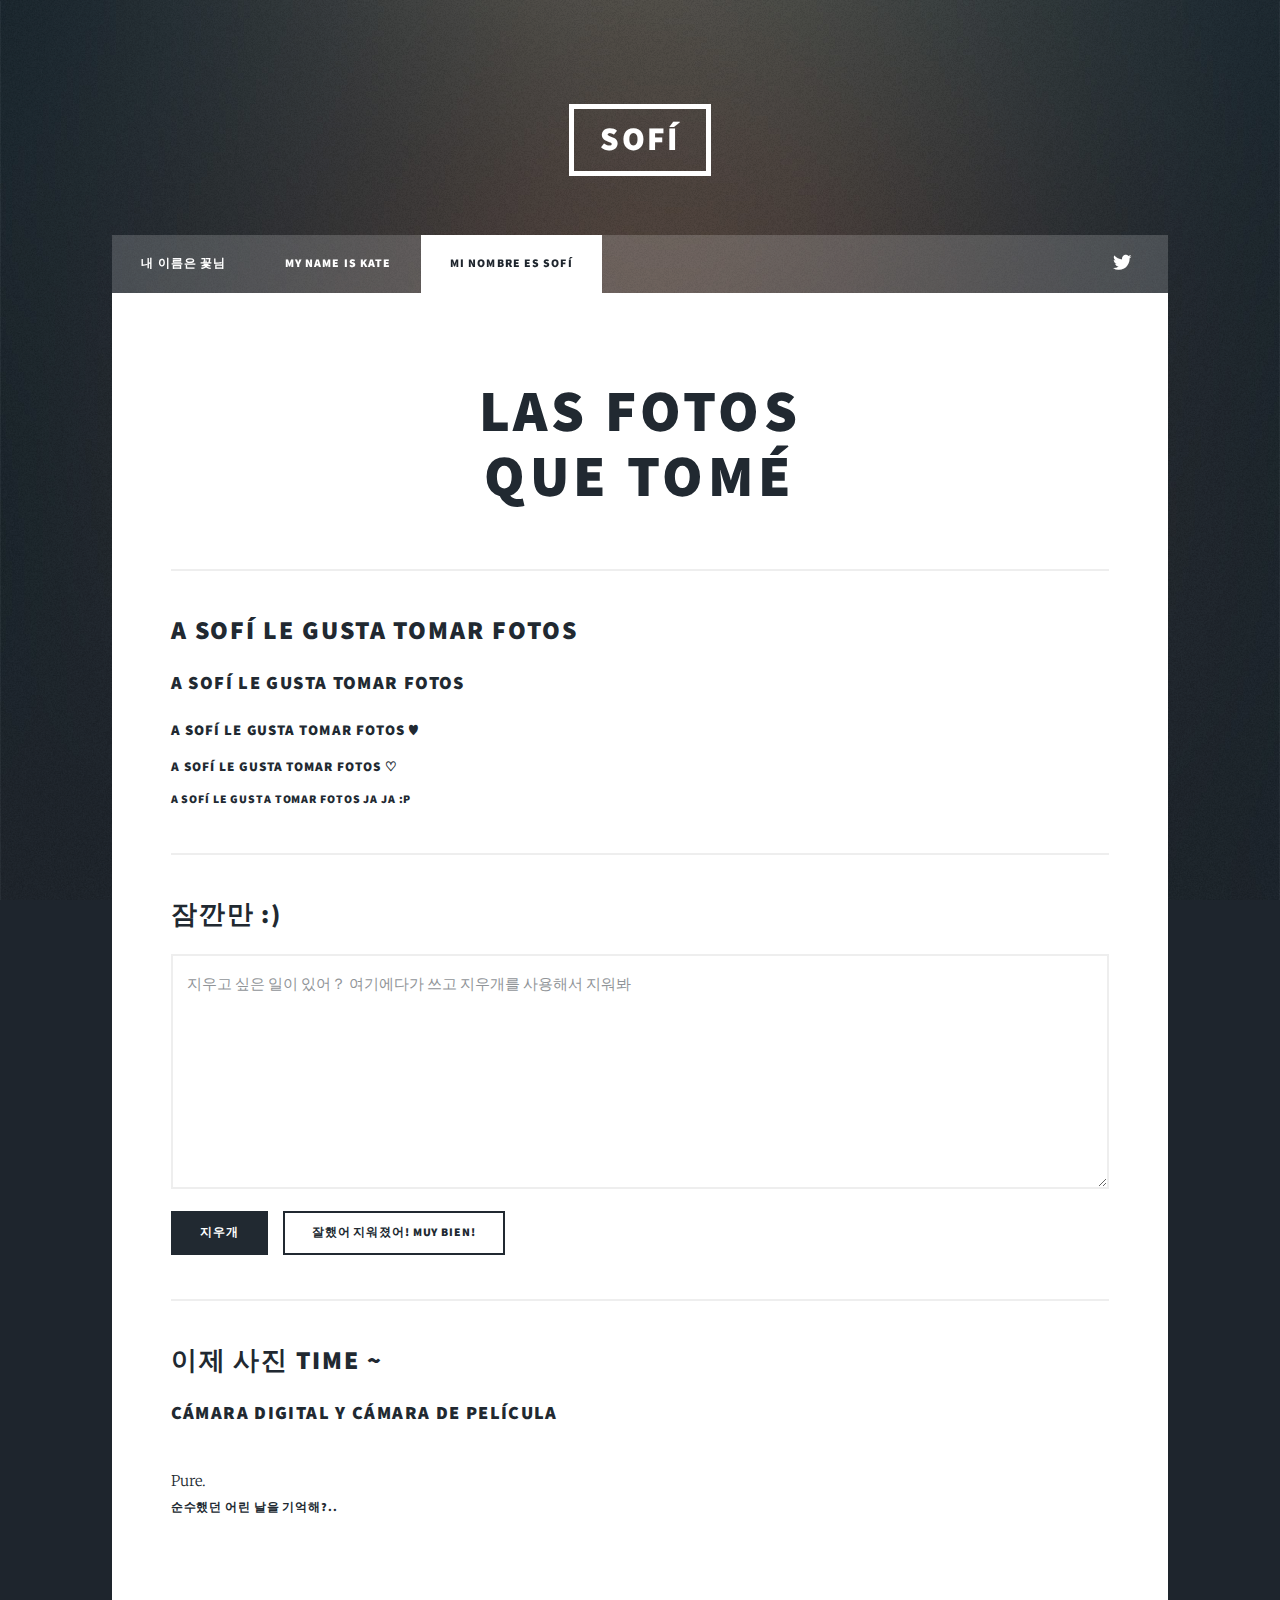
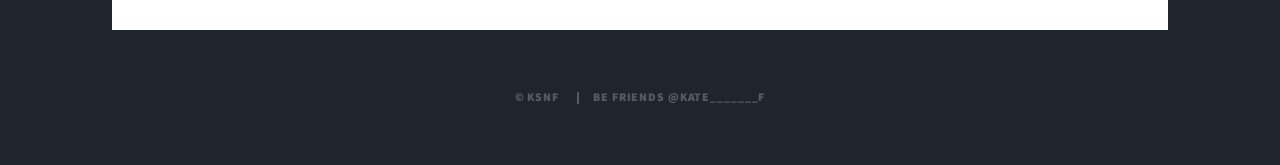
==== commit 8ae833c2: "Add files via upload" ====
--- a/elements.html
+++ b/elements.html
@@ -47,25 +47,25 @@
 
             <!-- Post -->
             <section class="post">
-                <!--<header class="major">
-									<h1>Elements<br />
-									Reference</h1>
-								</header>-->
+                <header class="major">
+                    <h1>las fotos<br />
+                        que tomé</h1>
+                </header>
 
                 <!-- Text stuff -->
                 <!--<h2>Text</h2>
 									<p>This is <b>bold</b> and this is <strong>strong</strong>. This is <i>italic</i> and this is <em>emphasized</em>.
 									This is <sup>superscript</sup> text and this is <sub>subscript</sub> text.
 									This is <u>underlined</u> and this is code: <code>for (;;) { ... }</code>.
-									Finally, this is a <a href="#">link</a>.</p>
-									<hr />
-									<h2>Heading Level 2</h2>
-									<h3>Heading Level 3</h3>
-									<h4>Heading Level 4</h4>
-									<h5>Heading Level 5</h5>
-									<h6>Heading Level 6</h6>
-									<hr />
-									<header>
+									Finally, this is a <a href="#">link</a>.</p>-->
+                <hr />
+                <h2>a sofí le gusta tomar fotos</h2>
+                <h3>a sofí le gusta tomar fotos</h3>
+                <h4>a sofí le gusta tomar fotos ♥</h4>
+                <h5>a sofí le gusta tomar fotos ♡</h5>
+                <h6>a sofí le gusta tomar fotos ja ja :P</h6>
+                <hr />
+                <!--<<header>
 										<h2>Heading with a Subtitle</h2>
 										<p>Lorem ipsum dolor sit amet nullam id egestas urna aliquam</p>
 									</header>
@@ -324,18 +324,18 @@
 									<hr />-->
 
                 <!-- Form -->
-                <!--<h2>Form</h2>
-
-									<form method="post" action="#">
-										<div class="row gtr-uniform">
-											<div class="col-6 col-12-xsmall">
+                <h2>잠깐만 :)</h2>
+
+                <form method="post" action="#">
+                    <div class="row gtr-uniform">
+                        <!--<div class="col-6 col-12-xsmall">
 												<input type="text" name="demo-name" id="demo-name" value="" placeholder="Name" />
-											</div>
-											<div class="col-6 col-12-xsmall">
+											</div>-->
+                        <!--<div class="col-6 col-12-xsmall">
 												<input type="email" name="demo-email" id="demo-email" value="" placeholder="Email" />
 											</div>-->
-                <!-- Break -->
-                <!--<div class="col-12">
+                        <!-- Break -->
+                        <!--<div class="col-12">
 												<select name="demo-category" id="demo-category">
 													<option value="">- Category -</option>
 													<option value="1">Manufacturing</option>
@@ -344,8 +344,8 @@
 													<option value="1">Human Resources</option>
 												</select>
 											</div>-->
-                <!-- Break -->
-                <!--<div class="col-4 col-12-small">
+                        <!-- Break -->
+                        <!--<div class="col-4 col-12-small">
 												<input type="radio" id="demo-priority-low" name="demo-priority" checked>
 												<label for="demo-priority-low">Low</label>
 											</div>
@@ -357,8 +357,8 @@
 												<input type="radio" id="demo-priority-high" name="demo-priority">
 												<label for="demo-priority-high">High</label>
 											</div>-->
-                <!-- Break -->
-                <!--<div class="col-6 col-12-small">
+                        <!-- Break -->
+                        <!--<div class="col-6 col-12-small">
 												<input type="checkbox" id="demo-copy" name="demo-copy">
 												<label for="demo-copy">Email me a copy</label>
 											</div>
@@ -366,44 +366,44 @@
 												<input type="checkbox" id="demo-human" name="demo-human" checked>
 												<label for="demo-human">I am a human</label>
 											</div>-->
-                <!-- Break -->
-                <!--<div class="col-12">
-												<textarea name="demo-message" id="demo-message" placeholder="Enter your message" rows="6"></textarea>
-											</div>-->
-                <!-- Break -->
-                <!--<div class="col-12">
-												<ul class="actions">
-													<li><input type="submit" value="Send Message" class="primary" /></li>
-													<li><input type="reset" value="Reset" /></li>
-												</ul>
-											</div>
-										</div>
-									</form>
-
-									<hr />-->
+                        <!-- Break -->
+                        <div class="col-12">
+                            <textarea name="demo-message" id="demo-message" placeholder="지우고 싶은 일이 있어？ 여기에다가 쓰고 지우개를 사용해서 지워봐" rows="6"></textarea>
+                        </div>
+                        <!-- Break -->
+                        <div class="col-12">
+                            <ul class="actions">
+                                <li><input type="submit" value="지우개" class="primary" /></li>
+                                <li><input type="reset" value="잘했어 지워졌어! muy bien!" /></li>
+                            </ul>
+                        </div>
+                    </div>
+                </form>
+
+                <hr />
 
                 <!-- Image -->
-                <!--<h2>Image</h2>
-
-									<h3>Fit</h3>
-									<span class="image fit"><img src="images/pic01.jpg" alt="" /></span>
-									<div class="box alt">
-										<div class="row gtr-50 gtr-uniform">
-											<div class="col-4"><span class="image fit"><img src="images/pic02.jpg" alt="" /></span></div>
-											<div class="col-4"><span class="image fit"><img src="images/pic03.jpg" alt="" /></span></div>
-											<div class="col-4"><span class="image fit"><img src="images/pic04.jpg" alt="" /></span></div>-->
-                <!-- Break -->
-                <!--<div class="col-4"><span class="image fit"><img src="images/pic04.jpg" alt="" /></span></div>
-											<div class="col-4"><span class="image fit"><img src="images/pic02.jpg" alt="" /></span></div>
-											<div class="col-4"><span class="image fit"><img src="images/pic03.jpg" alt="" /></span></div>-->
-                <!-- Break -->
-                <!--<div class="col-4"><span class="image fit"><img src="images/pic03.jpg" alt="" /></span></div>
-											<div class="col-4"><span class="image fit"><img src="images/pic04.jpg" alt="" /></span></div>
-											<div class="col-4"><span class="image fit"><img src="images/pic02.jpg" alt="" /></span></div>
-										</div>
-									</div>
-
-									<h3>Left &amp; Right</h3>
+                <h2>이제 사진 time ~</h2>
+
+                <h3>cámara digital y cámara de película</h3>
+                <span class="image fit"><img src="images/pic01.jpg" alt="" /> Pure. <h6>순수했던 어린 날을 기억해?..</h6> </span>
+                <div class="box alt">
+                    <div class="row gtr-50 gtr-uniform">
+                        <!--<div class="col-4"><span class="image fit"><img src="images/pic02.jpg" alt="" /> The girl without a face. </span></div>-->
+                        <!--<div class="col-4"><span class="image fit"><img src="images/pic02.jpg" alt="" /></span></div>-->
+                        <!--<div class="col-4"><span class="image fit"><img src="images/pic03.jpg" alt="" /></span></div>-->
+                        <!-- Break -->
+                        <!--<div class="col-4"><span class="image fit"><img src="images/pic04.jpg" alt="" /></span></div>-->
+                        <!--<div class="col-4"><span class="image fit"><img src="images/pic02.jpg" alt="" /></span></div>-->
+                        <!--x<div class="col-4"><span class="image fit"><img src="images/pic03.jpg" alt="" /></span></div>-->
+                        <!-- Break -->
+                        <!--<div class="col-4"><span class="image fit"><img src="images/pic03.jpg" alt="" /></span></div>-->
+                        <!--<div class="col-4"><span class="image fit"><img src="images/pic04.jpg" alt="" /></span></div>-->
+                        <!--<div class="col-4"><span class="image fit"><img src="images/pic02.jpg" alt="" /></span></div>-->
+                    </div>
+                </div>
+
+                <!--<h3>Left &amp; Right</h3>
 									<p><span class="image left"><img src="images/pic08.jpg" alt="" /></span>Lorem ipsum dolor sit accumsan interdum nisi, quis tincidunt felis sagittis eget. tempus euismod. Vestibulum ante ipsum primis in faucibus vestibulum. Blandit adipiscing eu felis iaculis volutpat ac adipiscing accumsan eu faucibus. Integer ac pellentesque praesent tincidunt felis sagittis eget. tempus euismod. Vestibulum ante ipsum primis sagittis eget. tempus euismod. Vestibulum ante ipsum primis in faucibus vestibulum. Blandit adipiscing eu felis iaculis volutpat ac adipiscing accumsan eu faucibus. Integer ac pellentesque praesent tincidunt felis sagittis eget. tempus euismod. Vestibulum ante ipsum primis in faucibus vestibulum. Blandit adipiscing eu felis iaculis volutpat ac adipiscing accumsan eu faucibus. Integer ac pellentesque praesent. Vestibulum ante ipsum primis in faucibus magna blandit adipiscing eu felis iaculis.</p>
 									<p><span class="image right"><img src="images/pic09.jpg" alt="" /></span>Lorem ipsum dolor sit accumsan interdum nisi, quis tincidunt felis sagittis eget. tempus euismod. Vestibulum ante ipsum primis in faucibus vestibulum. Blandit adipiscing eu felis iaculis volutpat ac adipiscing accumsan eu faucibus. Integer ac pellentesque praesent tincidunt felis sagittis eget. tempus euismod. Vestibulum ante ipsum primis sagittis eget. tempus euismod. Vestibulum ante ipsum primis in faucibus vestibulum. Blandit adipiscing eu felis iaculis volutpat ac adipiscing accumsan eu faucibus. Integer ac pellentesque praesent tincidunt felis sagittis eget. tempus euismod. Vestibulum ante ipsum primis in faucibus vestibulum. Blandit adipiscing eu felis iaculis volutpat ac adipiscing accumsan eu faucibus. Integer ac pellentesque praesent. Vestibulum ante ipsum primis in faucibus magna blandit adipiscing eu felis iaculis.</p>
 
@@ -502,6 +502,4 @@
     <script src="assets/js/util.js"></script>
     <script src="assets/js/main.js"></script>
 
-</body>
-
-</html>
+</body></html>
--- a/assets/css/main.css
+++ b/assets/css/main.css
@@ -3362,7 +3362,7 @@
     left: 0;
     width: 100%;
     height: 100%;
-    background-color: #212931;
+    background-color: #356095;
     background-image: url("../../images/overlay.png"), linear-gradient(0deg, rgba(0, 0, 0, 0.1), rgba(0, 0, 0, 0.1)), url("../../images/bg.jpg");
     background-size: auto, auto, 100% auto;
     background-position: center, center, top center;
@@ -3387,7 +3387,7 @@
     -webkit-transition-delay: 0.75s;
     -ms-transition-delay: 0.75s;
     transition-delay: 0.75s;
-    background: #1e252d;
+    background: #356095;
     content: '';
     display: block;
     height: 100%;
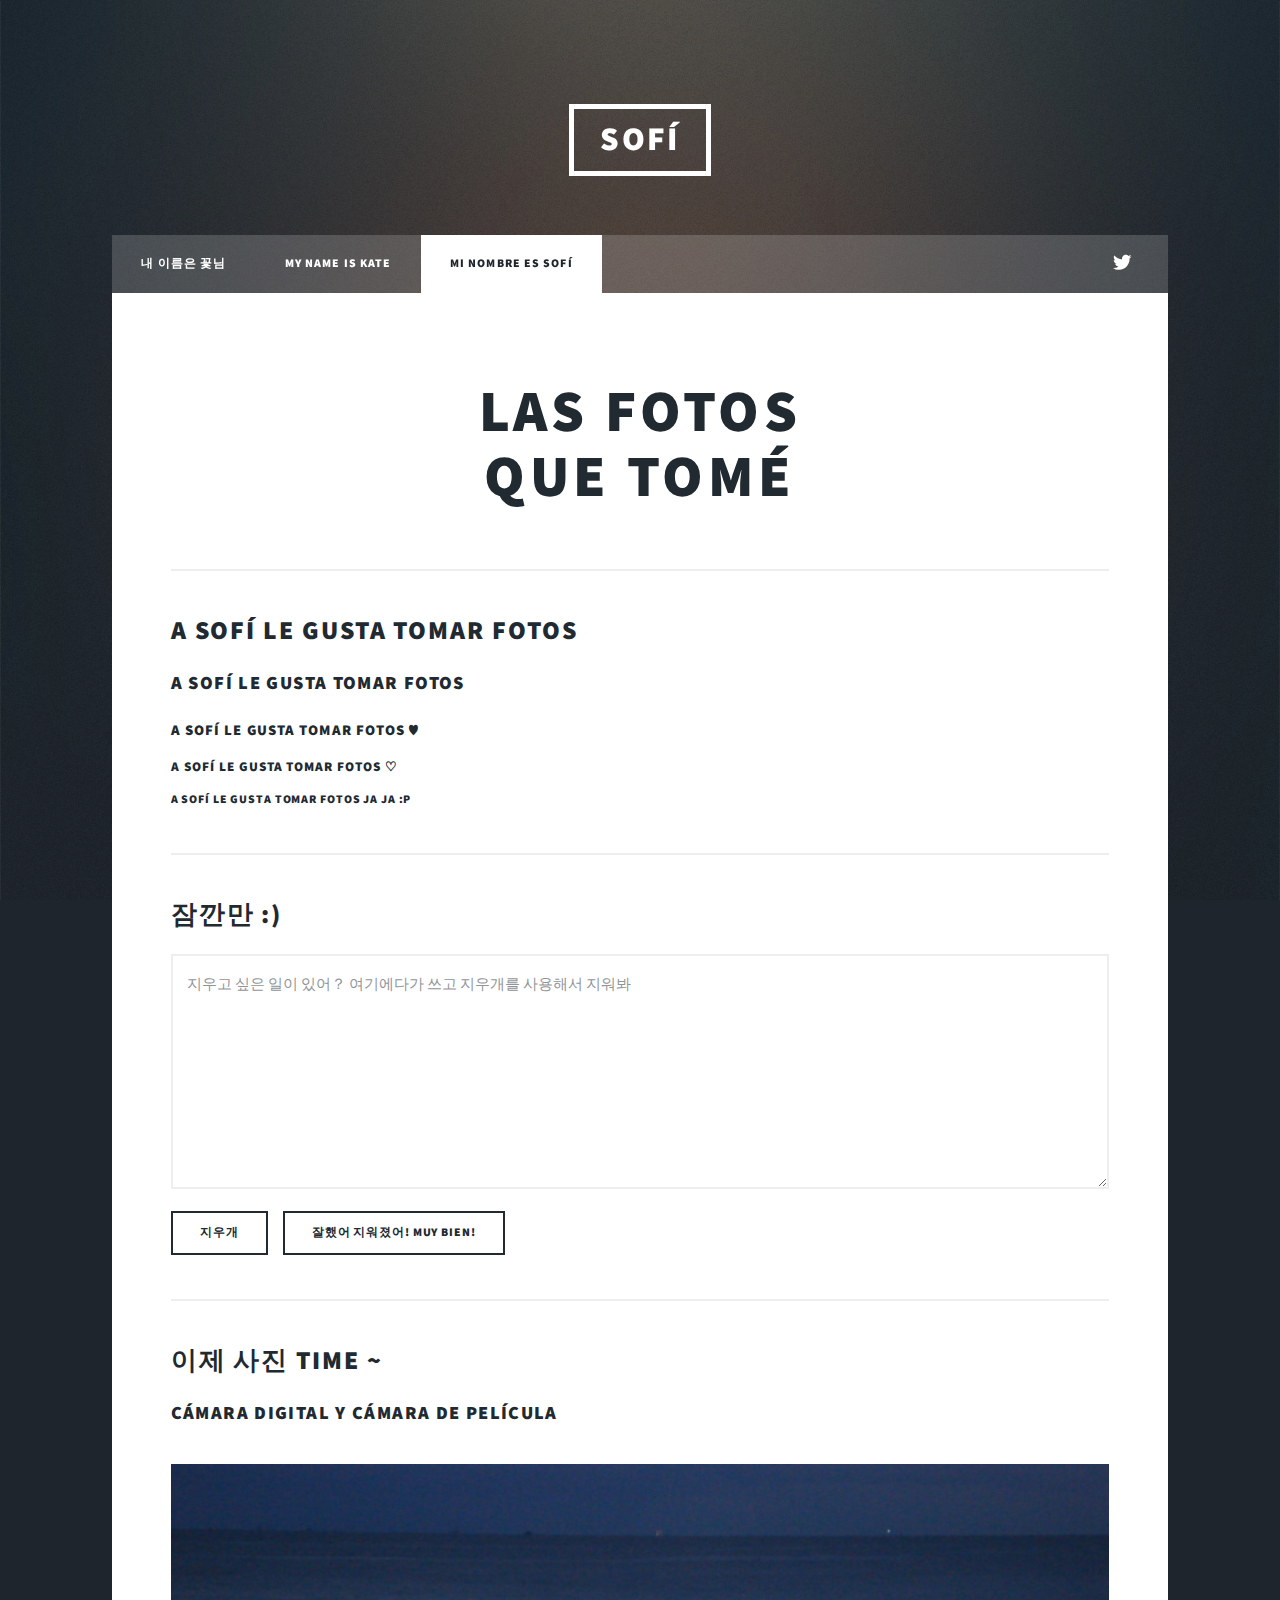
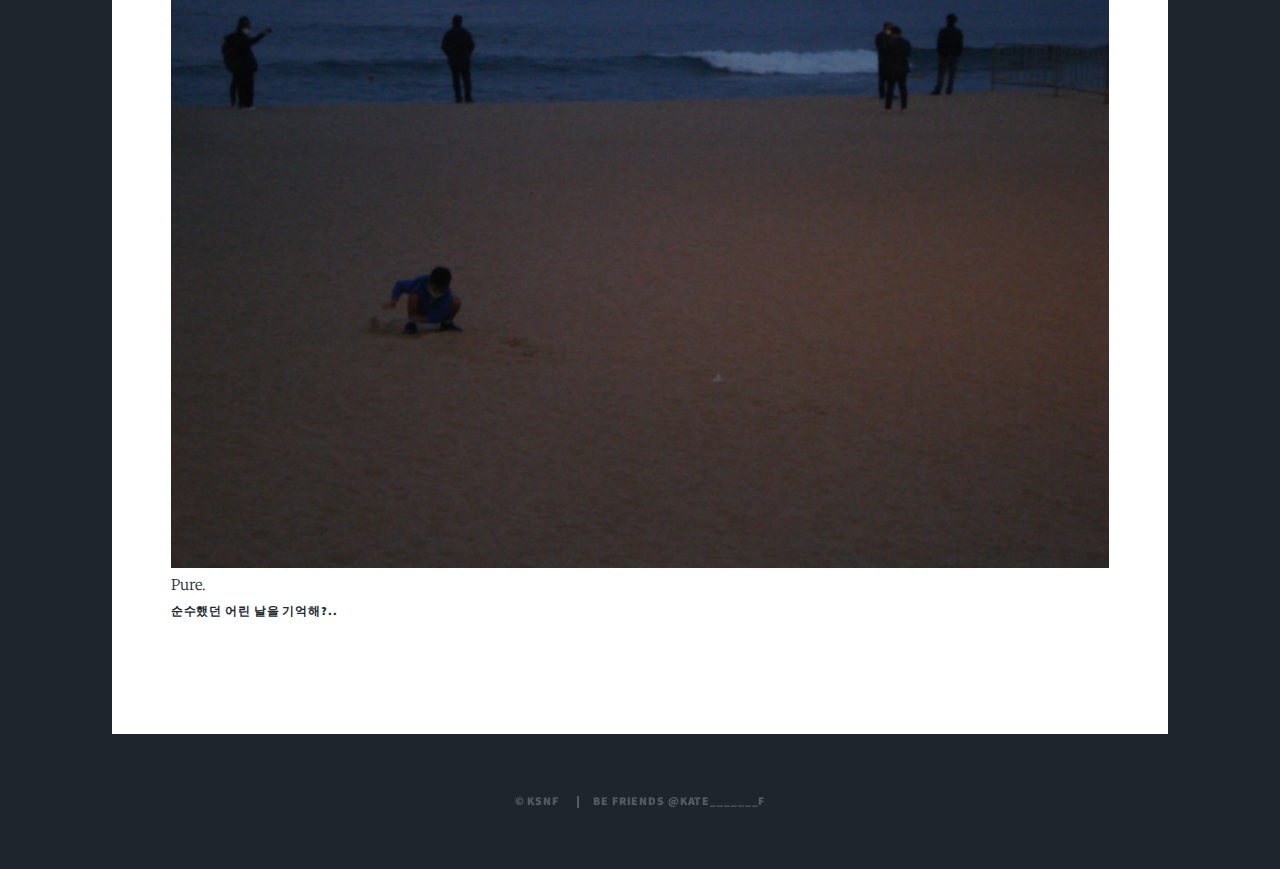
==== commit 79a0ffcf: "Add files via upload" ====
--- a/elements.html
+++ b/elements.html
@@ -373,7 +373,8 @@
                         <!-- Break -->
                         <div class="col-12">
                             <ul class="actions">
-                                <li><input type="submit" value="지우개" class="primary" /></li>
+                                <!--<li><input type="submit" value="지우개" class="primary" /></li>-->
+                                <li><input type="reset" value="지우개" /></li>
                                 <li><input type="reset" value="잘했어 지워졌어! muy bien!" /></li>
                             </ul>
                         </div>
@@ -386,7 +387,7 @@
                 <h2>이제 사진 time ~</h2>
 
                 <h3>cámara digital y cámara de película</h3>
-                <span class="image fit"><img src="images/pic01.jpg" alt="" /> Pure. <h6>순수했던 어린 날을 기억해?..</h6> </span>
+                <span class="image fit"><img src="images/pic01.JPG" alt="" /> Pure. <h6>순수했던 어린 날을 기억해?..</h6> </span>
                 <div class="box alt">
                     <div class="row gtr-50 gtr-uniform">
                         <!--<div class="col-4"><span class="image fit"><img src="images/pic02.jpg" alt="" /> The girl without a face. </span></div>-->
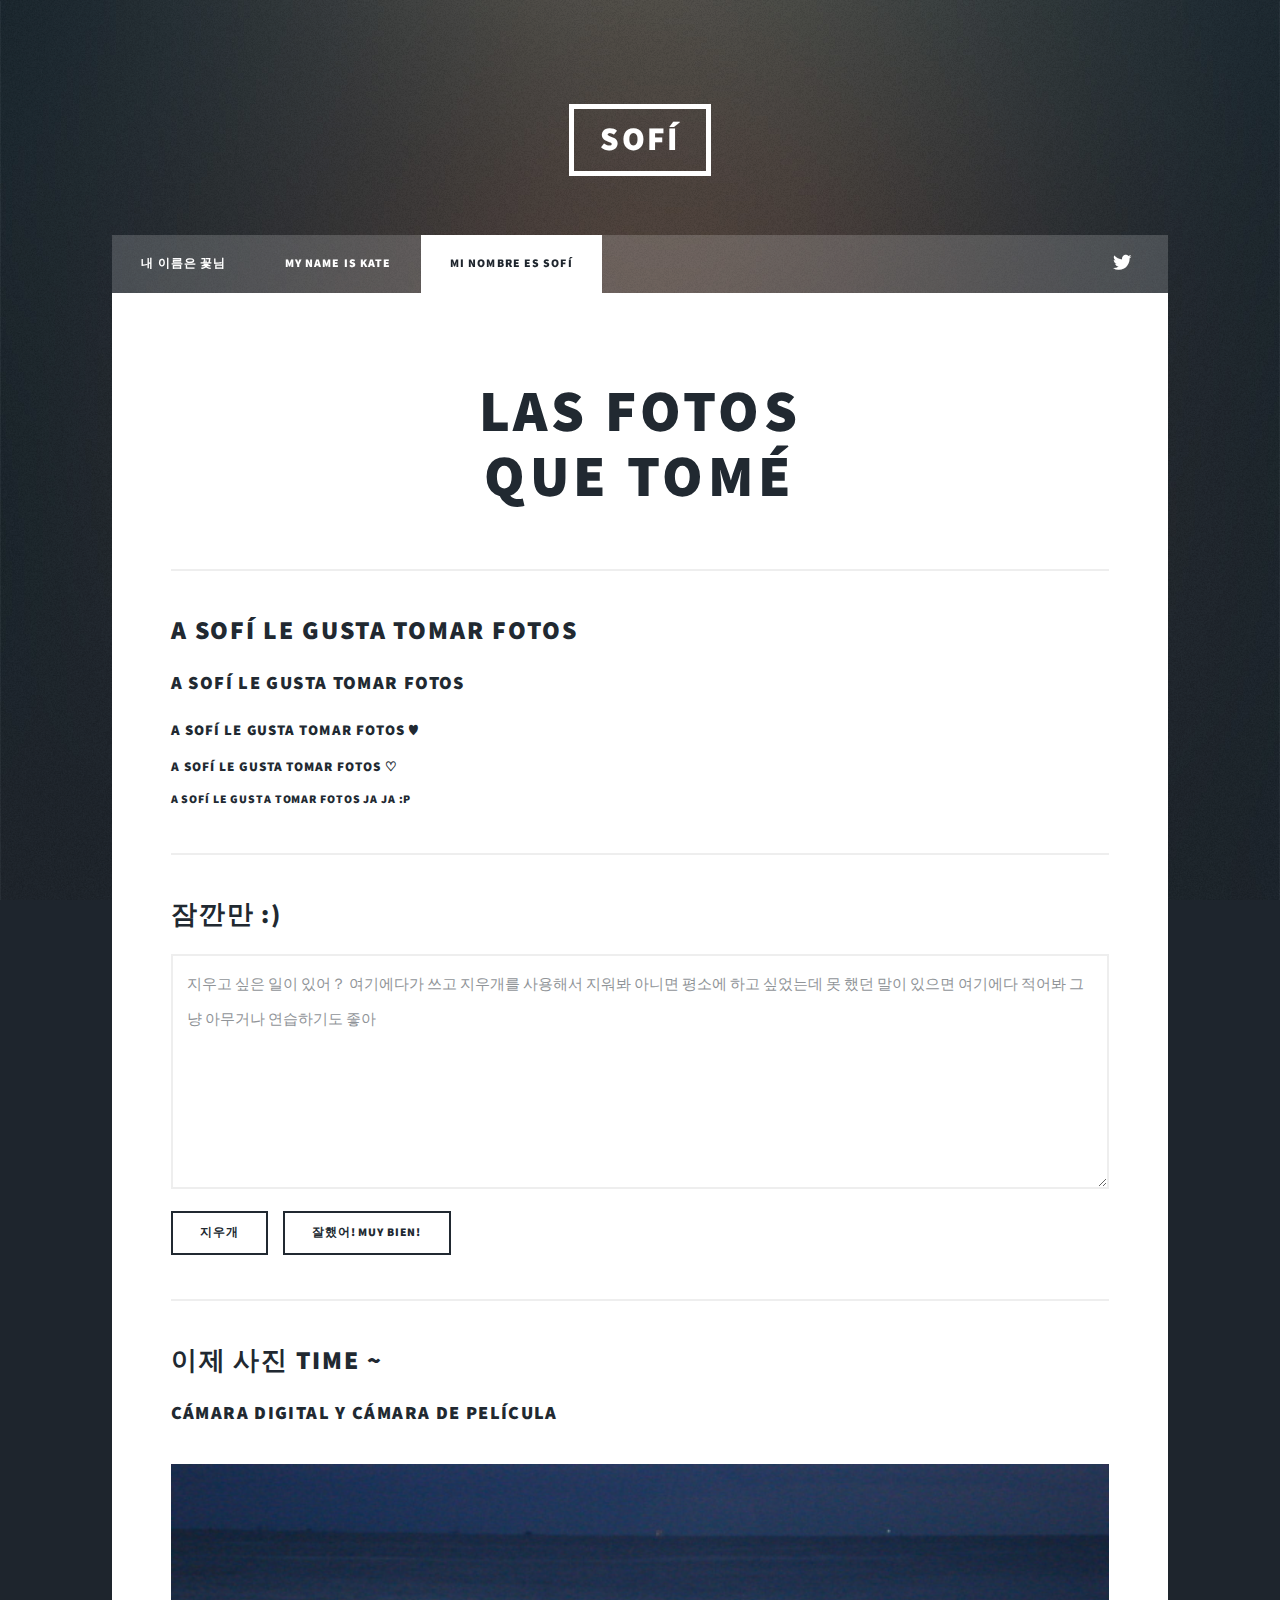
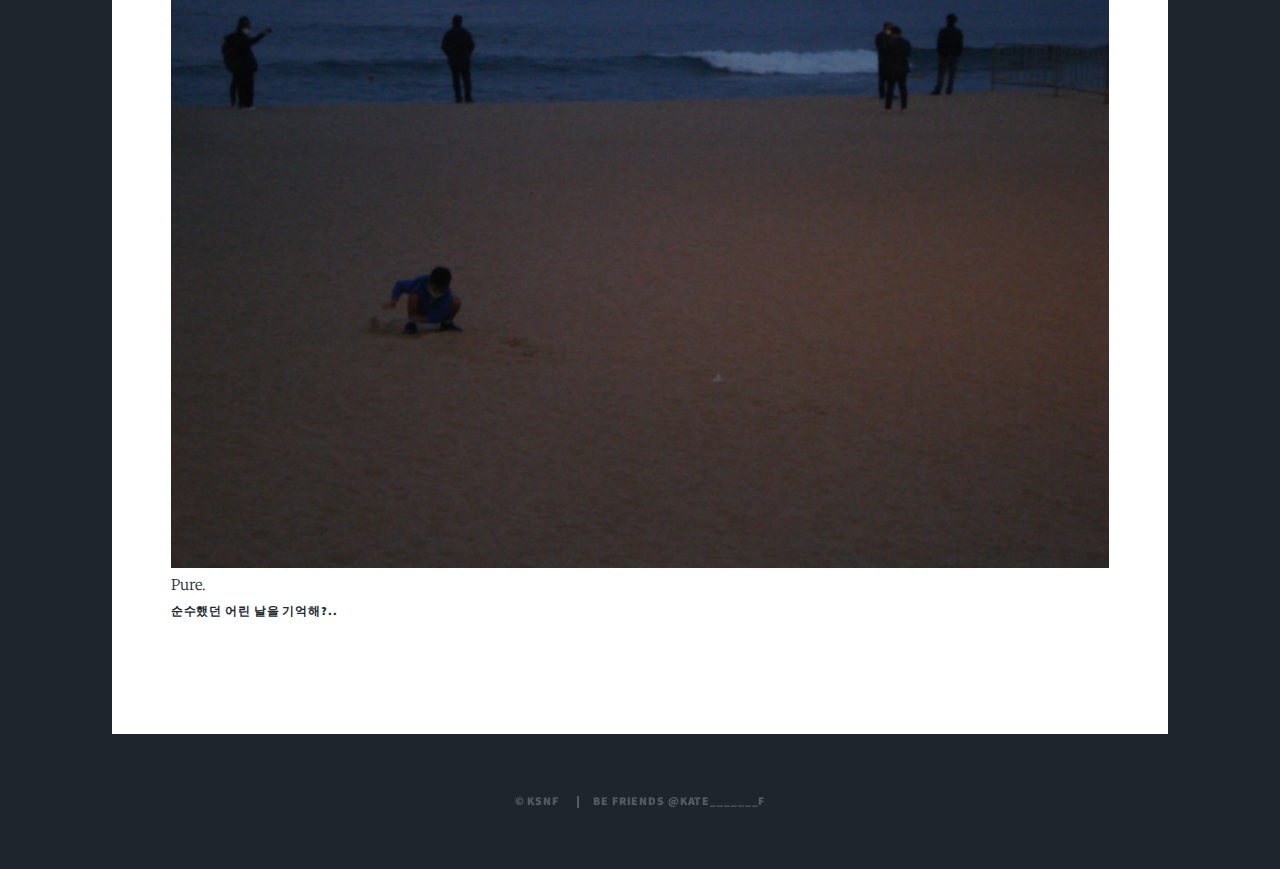
==== commit 24363d6c: "Add files via upload" ====
--- a/elements.html
+++ b/elements.html
@@ -368,14 +368,14 @@
 											</div>-->
                         <!-- Break -->
                         <div class="col-12">
-                            <textarea name="demo-message" id="demo-message" placeholder="지우고 싶은 일이 있어？ 여기에다가 쓰고 지우개를 사용해서 지워봐" rows="6"></textarea>
+                            <textarea name="demo-message" id="demo-message" placeholder="지우고 싶은 일이 있어？ 여기에다가 쓰고 지우개를 사용해서 지워봐 아니면 평소에 하고 싶었는데 못 했던 말이 있으면 여기에다 적어봐 그냥 아무거나 연습하기도 좋아" rows="6"></textarea>
                         </div>
                         <!-- Break -->
                         <div class="col-12">
                             <ul class="actions">
                                 <!--<li><input type="submit" value="지우개" class="primary" /></li>-->
                                 <li><input type="reset" value="지우개" /></li>
-                                <li><input type="reset" value="잘했어 지워졌어! muy bien!" /></li>
+                                <li><input type="reset" value="잘했어! muy bien!" /></li>
                             </ul>
                         </div>
                     </div>
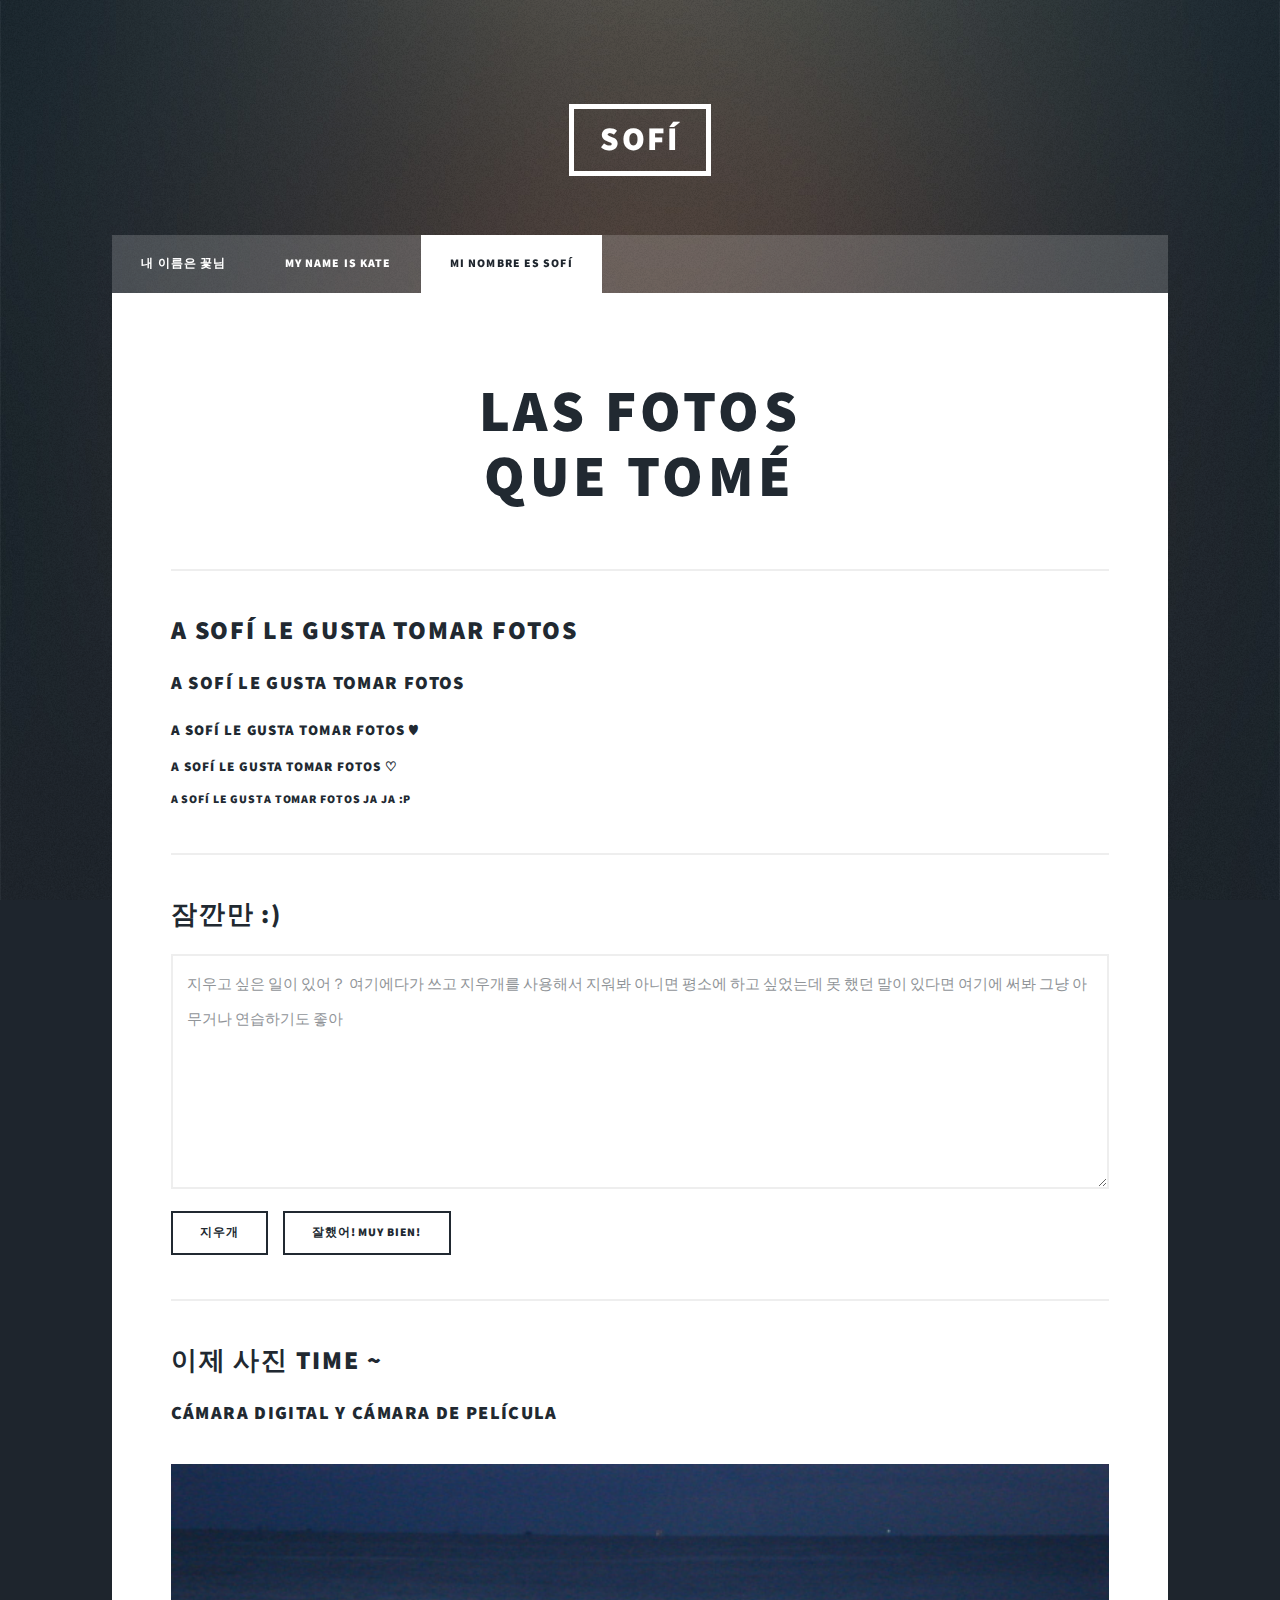
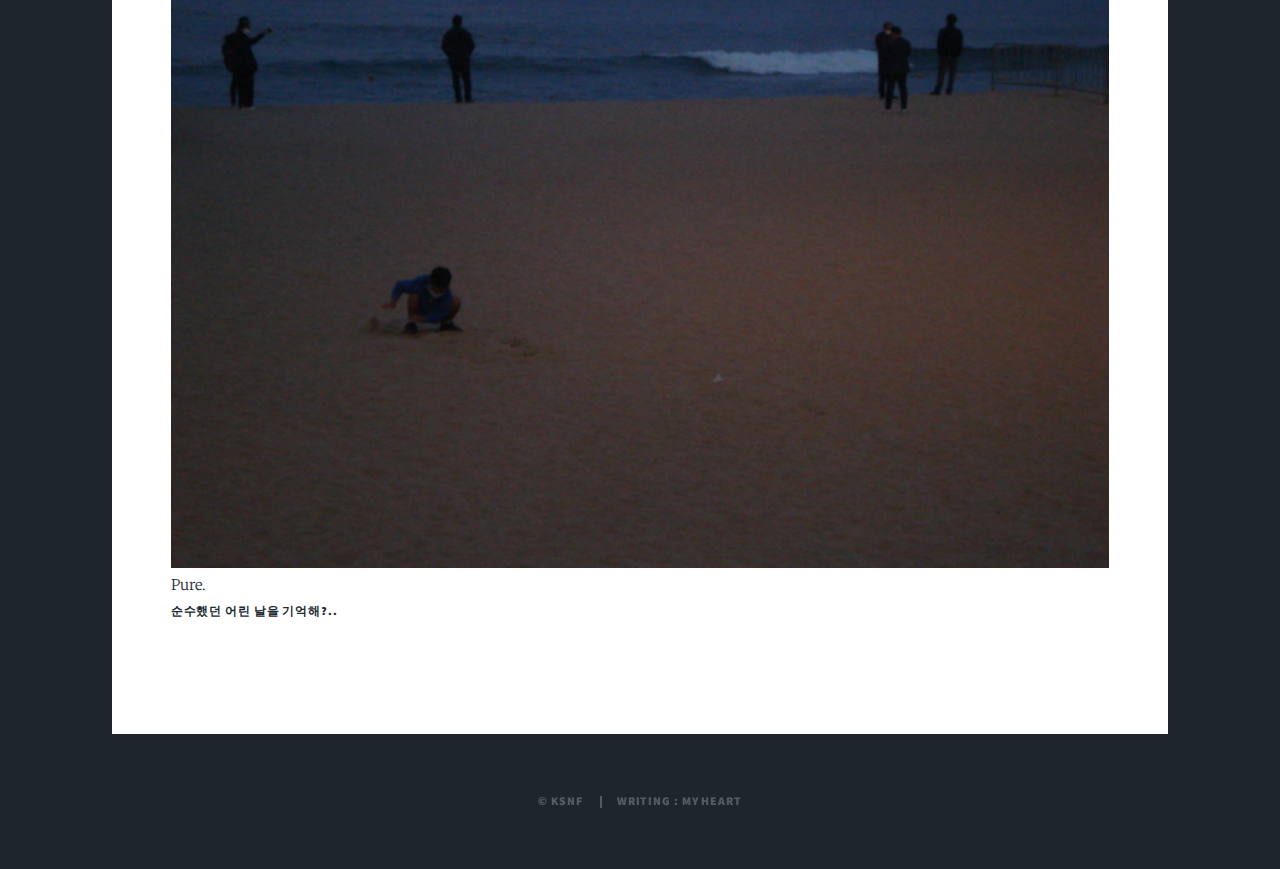
==== commit e0c3802f: "Add files via upload" ====
--- a/elements.html
+++ b/elements.html
@@ -35,7 +35,7 @@
                 <li class="active"><a href="elements.html">Mi Nombre es Sofí</a></li>
             </ul>
             <ul class="icons">
-                <li><a href="https://twitter.com/Kate_______F" class="icon brands fa-twitter"><span class="label">Twitter</span></a></li>
+                <!--<li><a href="https://twitter.com/Kate_______F" class="icon brands fa-twitter"><span class="label">Twitter</span></a></li>-->
                 <!--<li><a href="#" class="icon brands fa-facebook-f"><span class="label">Facebook</span></a></li>
 							<li><a href="#" class="icon brands fa-instagram"><span class="label">Instagram</span></a></li>
 							<li><a href="#" class="icon brands fa-github"><span class="label">GitHub</span></a></li>-->
@@ -368,7 +368,7 @@
 											</div>-->
                         <!-- Break -->
                         <div class="col-12">
-                            <textarea name="demo-message" id="demo-message" placeholder="지우고 싶은 일이 있어？ 여기에다가 쓰고 지우개를 사용해서 지워봐 아니면 평소에 하고 싶었는데 못 했던 말이 있으면 여기에다 적어봐 그냥 아무거나 연습하기도 좋아" rows="6"></textarea>
+                            <textarea name="demo-message" id="demo-message" placeholder="지우고 싶은 일이 있어？ 여기에다가 쓰고 지우개를 사용해서 지워봐 아니면 평소에 하고 싶었는데 못 했던 말이 있다면 여기에 써봐 그냥 아무거나 연습하기도 좋아" rows="6"></textarea>
                         </div>
                         <!-- Break -->
                         <div class="col-12">
@@ -488,7 +488,7 @@
         <div id="copyright">
             <ul>
                 <li>&copy; KSNF</li>
-                <li> be friends <a href="https://twitter.com/Kate_______F">@Kate_______F</a> </li>
+                <li> writing : <a href="https://brunch.co.kr/@mellamosofi"> my heart </a> </li>
             </ul>
         </div>
 
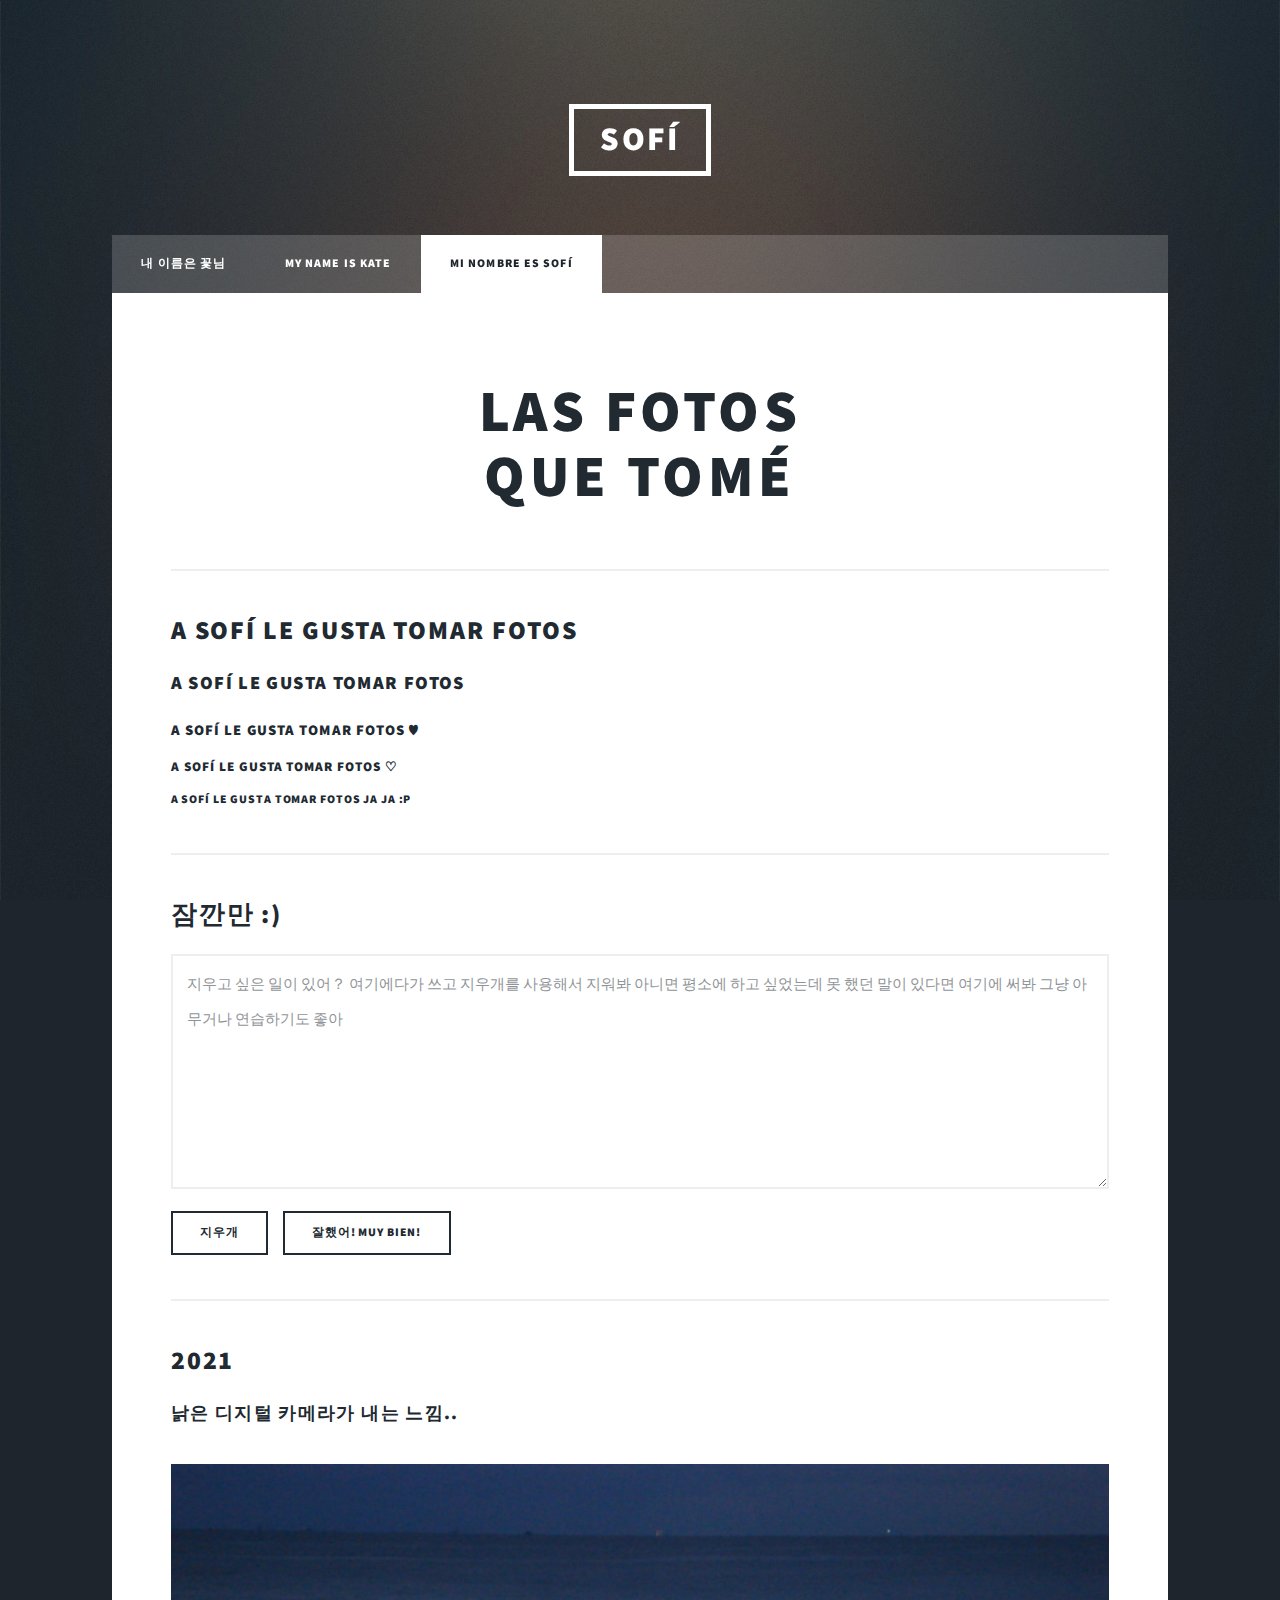
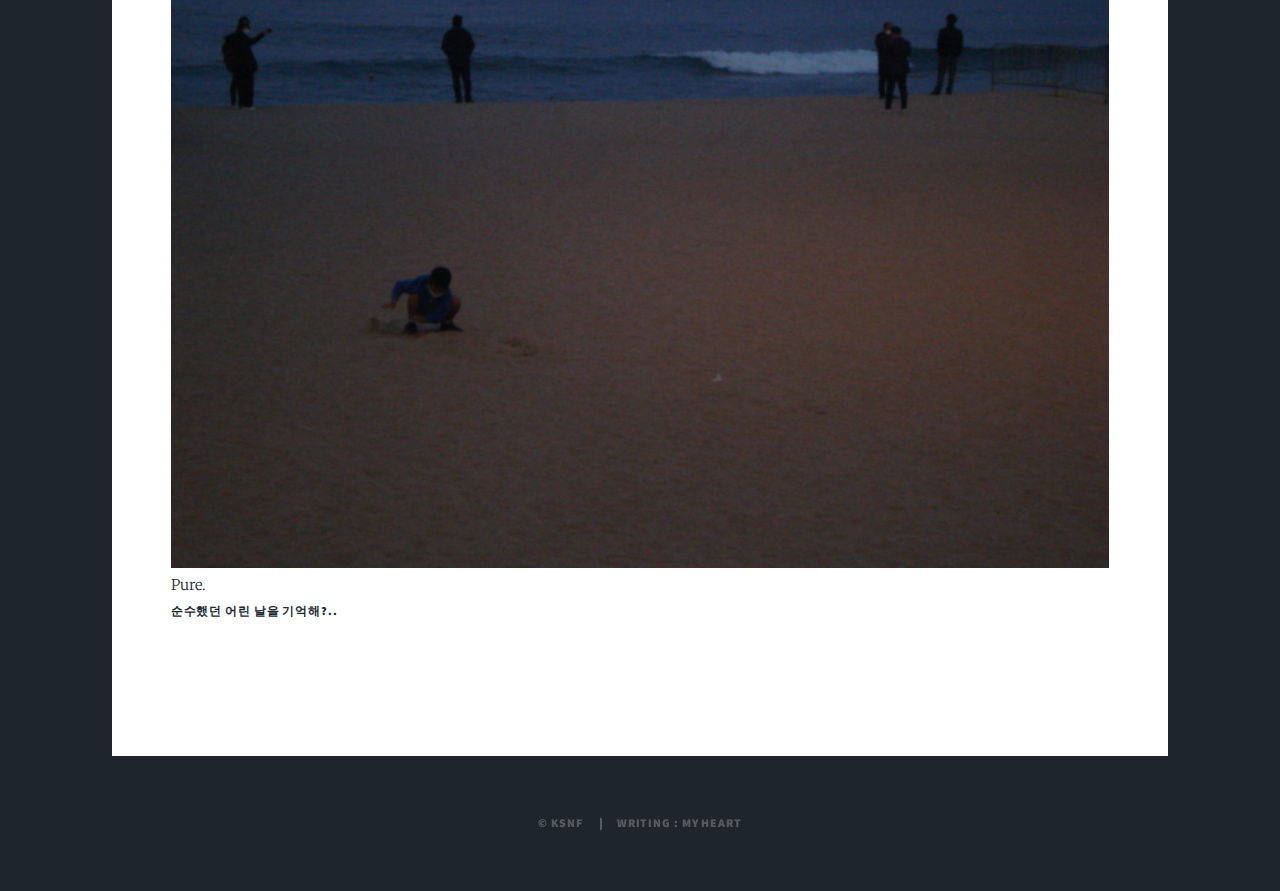
==== commit f78ffb73: "Add files via upload" ====
--- a/elements.html
+++ b/elements.html
@@ -384,19 +384,19 @@
                 <hr />
 
                 <!-- Image -->
-                <h2>이제 사진 time ~</h2>
-
-                <h3>cámara digital y cámara de película</h3>
+                <h2>2021</h2>
+
+                <h3>낡은 디지털 카메라가 내는 느낌..</h3>
                 <span class="image fit"><img src="images/pic01.JPG" alt="" /> Pure. <h6>순수했던 어린 날을 기억해?..</h6> </span>
                 <div class="box alt">
                     <div class="row gtr-50 gtr-uniform">
-                        <!--<div class="col-4"><span class="image fit"><img src="images/pic02.jpg" alt="" /> The girl without a face. </span></div>-->
-                        <!--<div class="col-4"><span class="image fit"><img src="images/pic02.jpg" alt="" /></span></div>-->
-                        <!--<div class="col-4"><span class="image fit"><img src="images/pic03.jpg" alt="" /></span></div>-->
-                        <!-- Break -->
-                        <!--<div class="col-4"><span class="image fit"><img src="images/pic04.jpg" alt="" /></span></div>-->
-                        <!--<div class="col-4"><span class="image fit"><img src="images/pic02.jpg" alt="" /></span></div>-->
-                        <!--x<div class="col-4"><span class="image fit"><img src="images/pic03.jpg" alt="" /></span></div>-->
+                        <div class="col-4"><span class="image fit"><img src="images/DSC07775.JPG" alt="" /></span></div>
+                        <div class="col-4"><span class="image fit"><img src="images/DSC07785.JPG" alt="" /></span></div>
+                        <div class="col-4"><span class="image fit"><img src="images/DSC07786.JPG" alt="" /></span></div>
+                        <!-- Break -->
+                        <div class="col-4"><span class="image fit"><img src="images/DSC07797.JPG" alt="" /></span></div>
+                        <div class="col-4"><span class="image fit"><img src="images/DSC07804.JPG" alt="" /></span></div>
+                        <div class="col-4"><span class="image fit"><img src="images/DSC07825.JPG" alt="" /></span></div>
                         <!-- Break -->
                         <!--<div class="col-4"><span class="image fit"><img src="images/pic03.jpg" alt="" /></span></div>-->
                         <!--<div class="col-4"><span class="image fit"><img src="images/pic04.jpg" alt="" /></span></div>-->
@@ -404,9 +404,9 @@
                     </div>
                 </div>
 
-                <!--<h3>Left &amp; Right</h3>
-									<p><span class="image left"><img src="images/pic08.jpg" alt="" /></span>Lorem ipsum dolor sit accumsan interdum nisi, quis tincidunt felis sagittis eget. tempus euismod. Vestibulum ante ipsum primis in faucibus vestibulum. Blandit adipiscing eu felis iaculis volutpat ac adipiscing accumsan eu faucibus. Integer ac pellentesque praesent tincidunt felis sagittis eget. tempus euismod. Vestibulum ante ipsum primis sagittis eget. tempus euismod. Vestibulum ante ipsum primis in faucibus vestibulum. Blandit adipiscing eu felis iaculis volutpat ac adipiscing accumsan eu faucibus. Integer ac pellentesque praesent tincidunt felis sagittis eget. tempus euismod. Vestibulum ante ipsum primis in faucibus vestibulum. Blandit adipiscing eu felis iaculis volutpat ac adipiscing accumsan eu faucibus. Integer ac pellentesque praesent. Vestibulum ante ipsum primis in faucibus magna blandit adipiscing eu felis iaculis.</p>
-									<p><span class="image right"><img src="images/pic09.jpg" alt="" /></span>Lorem ipsum dolor sit accumsan interdum nisi, quis tincidunt felis sagittis eget. tempus euismod. Vestibulum ante ipsum primis in faucibus vestibulum. Blandit adipiscing eu felis iaculis volutpat ac adipiscing accumsan eu faucibus. Integer ac pellentesque praesent tincidunt felis sagittis eget. tempus euismod. Vestibulum ante ipsum primis sagittis eget. tempus euismod. Vestibulum ante ipsum primis in faucibus vestibulum. Blandit adipiscing eu felis iaculis volutpat ac adipiscing accumsan eu faucibus. Integer ac pellentesque praesent tincidunt felis sagittis eget. tempus euismod. Vestibulum ante ipsum primis in faucibus vestibulum. Blandit adipiscing eu felis iaculis volutpat ac adipiscing accumsan eu faucibus. Integer ac pellentesque praesent. Vestibulum ante ipsum primis in faucibus magna blandit adipiscing eu felis iaculis.</p>
+                <!--<h3>설렘과 현실의 자각 사이에서</h3>
+									<p><span class="image left"><img src="images/DSC07825.JPG" alt="" /></span>Lorem ipsum dolor sit accumsan interdum nisi, quis tincidunt felis sagittis eget. tempus euismod. Vestibulum ante ipsum primis in faucibus vestibulum. Blandit adipiscing eu felis iaculis volutpat ac adipiscing accumsan eu faucibus. Integer ac pellentesque praesent tincidunt felis sagittis eget. tempus euismod. Vestibulum ante ipsum primis sagittis eget. tempus euismod. Vestibulum ante ipsum primis in faucibus vestibulum. Blandit adipiscing eu felis iaculis volutpat ac adipiscing accumsan eu faucibus. Integer ac pellentesque praesent tincidunt felis sagittis eget. tempus euismod. Vestibulum ante ipsum primis in faucibus vestibulum. Blandit adipiscing eu felis iaculis volutpat ac adipiscing accumsan eu faucibus. Integer ac pellentesque praesent. Vestibulum ante ipsum primis in faucibus magna blandit adipiscing eu felis iaculis.</p>
+									<!--<p><span class="image right"><img src="images/pic09.jpg" alt="" /></span>Lorem ipsum dolor sit accumsan interdum nisi, quis tincidunt felis sagittis eget. tempus euismod. Vestibulum ante ipsum primis in faucibus vestibulum. Blandit adipiscing eu felis iaculis volutpat ac adipiscing accumsan eu faucibus. Integer ac pellentesque praesent tincidunt felis sagittis eget. tempus euismod. Vestibulum ante ipsum primis sagittis eget. tempus euismod. Vestibulum ante ipsum primis in faucibus vestibulum. Blandit adipiscing eu felis iaculis volutpat ac adipiscing accumsan eu faucibus. Integer ac pellentesque praesent tincidunt felis sagittis eget. tempus euismod. Vestibulum ante ipsum primis in faucibus vestibulum. Blandit adipiscing eu felis iaculis volutpat ac adipiscing accumsan eu faucibus. Integer ac pellentesque praesent. Vestibulum ante ipsum primis in faucibus magna blandit adipiscing eu felis iaculis.</p>
 
 									<hr />-->
 
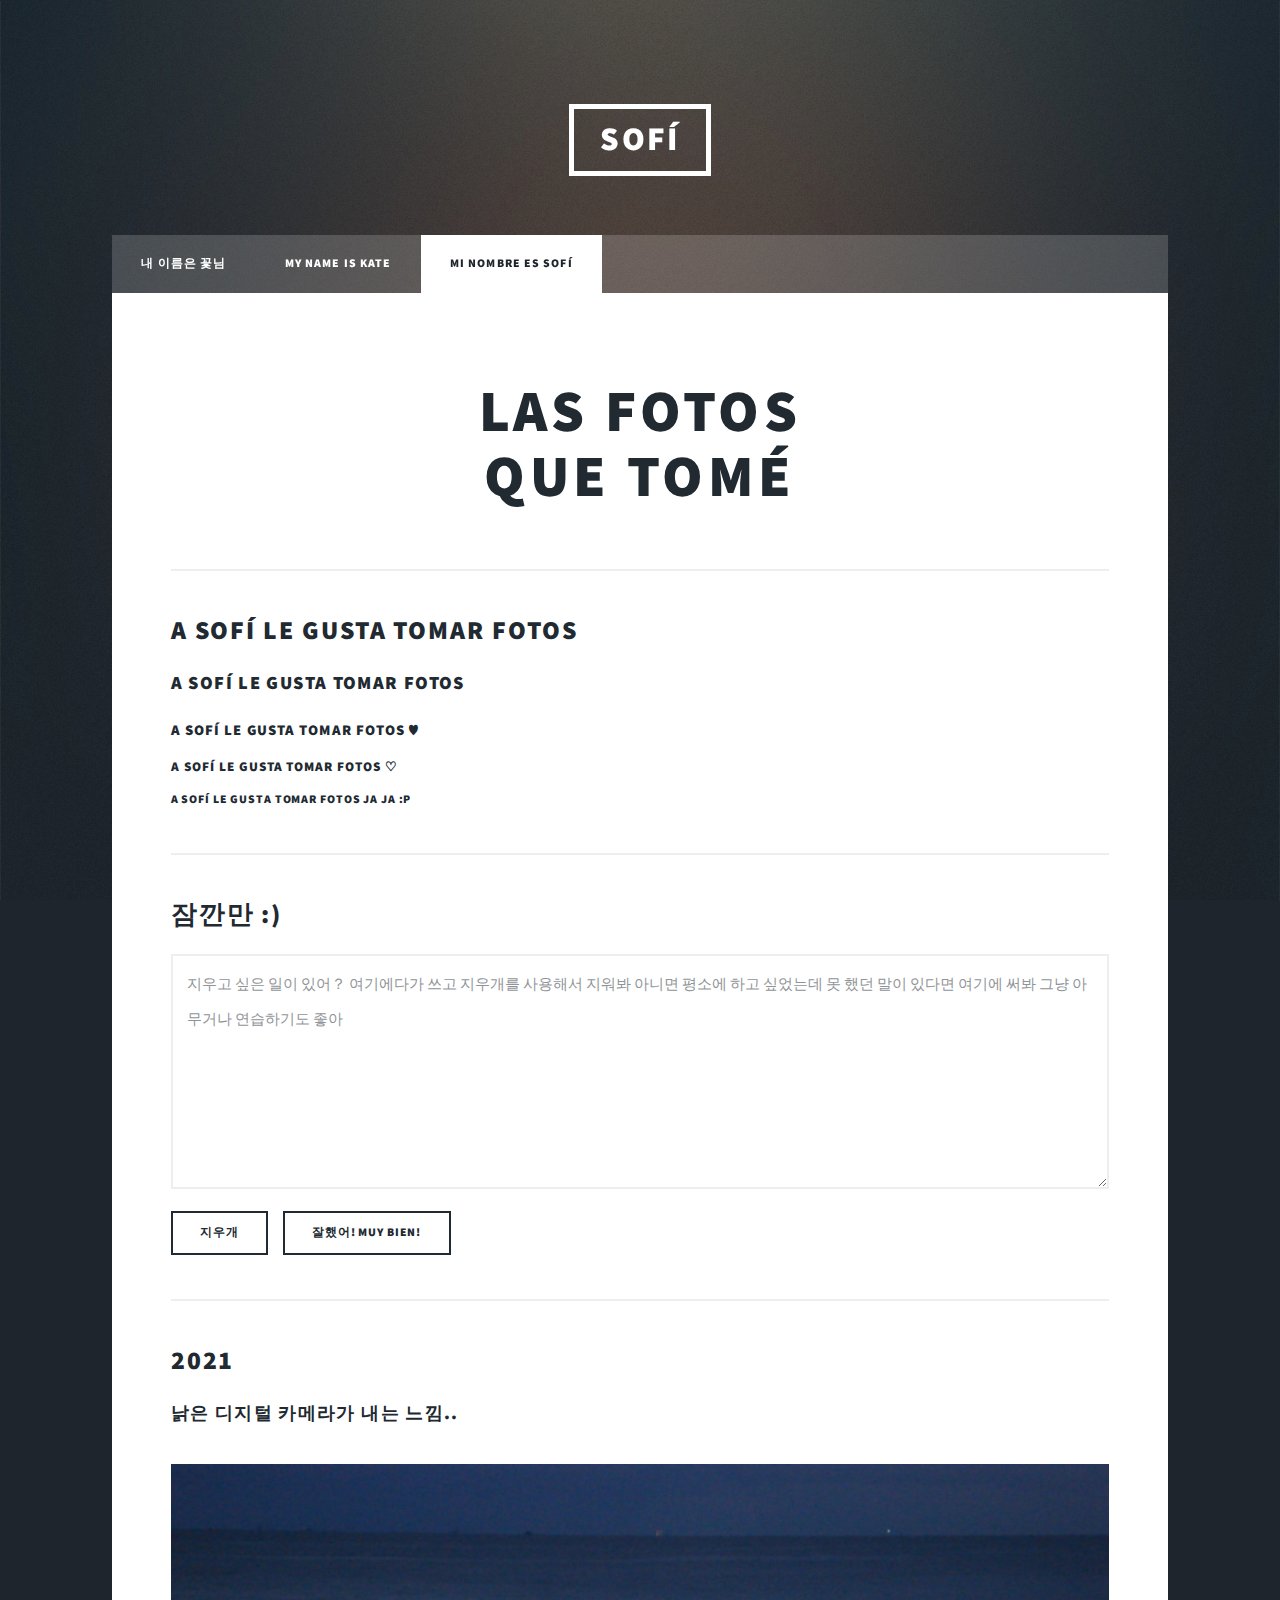
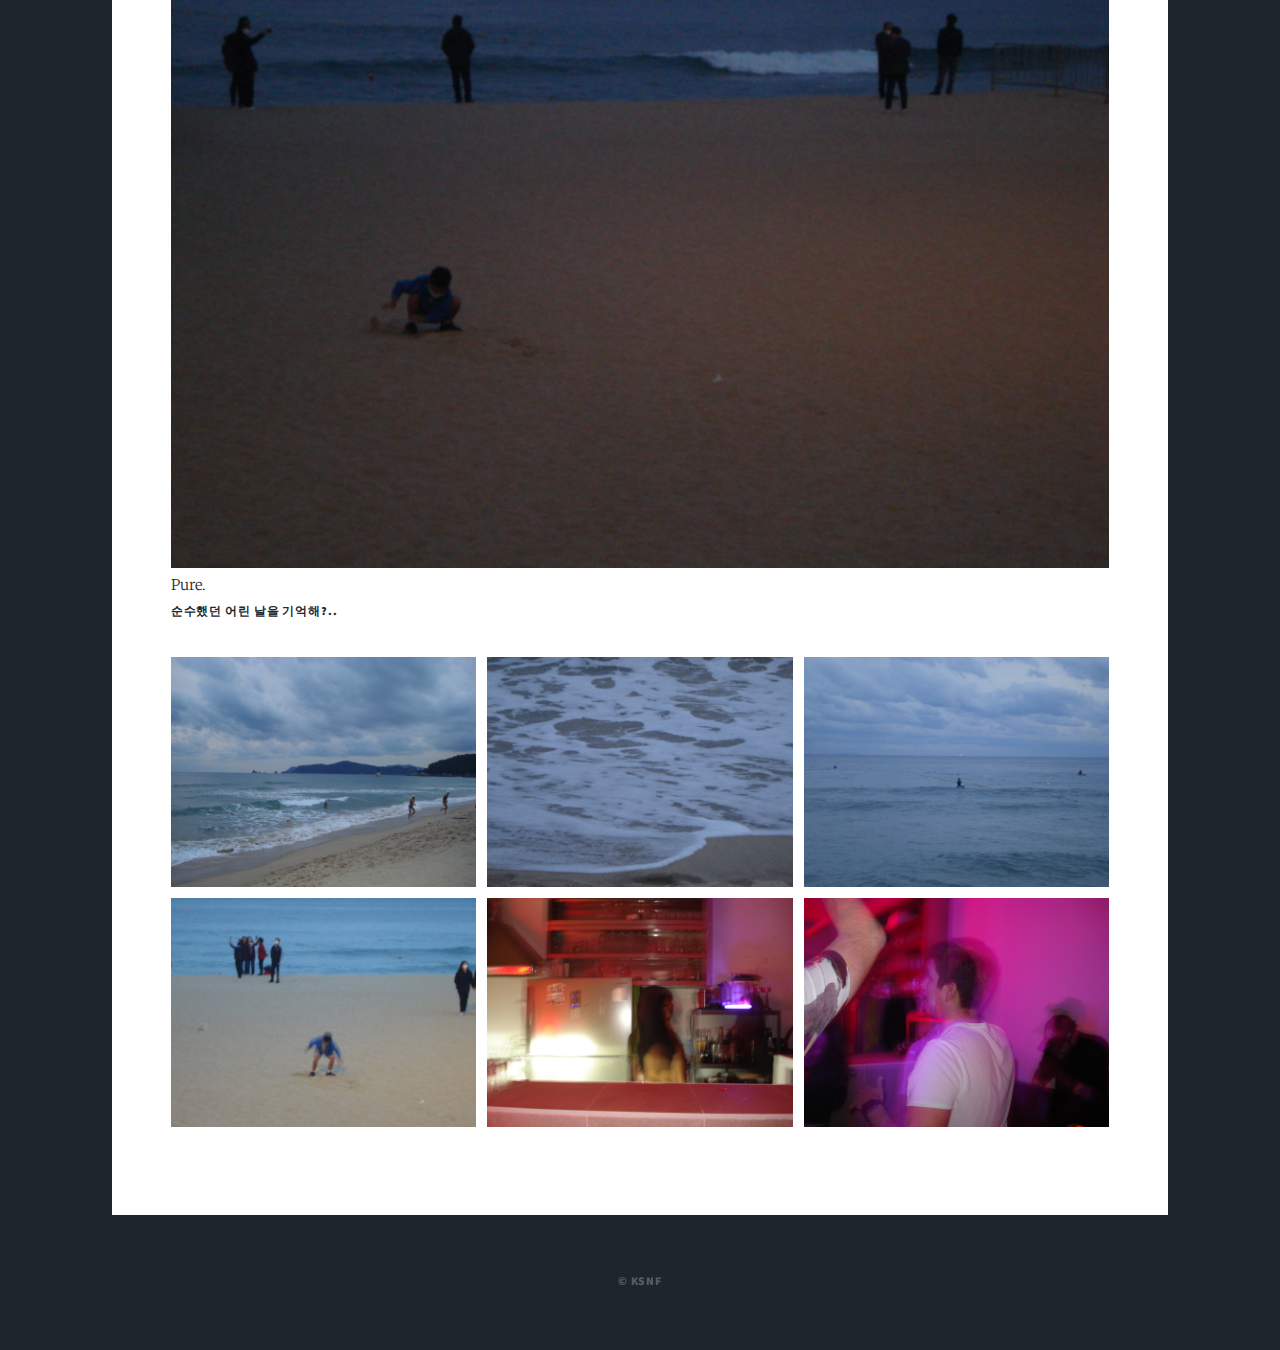
==== commit f2e0919f: "Add files via upload" ====
--- a/elements.html
+++ b/elements.html
@@ -488,7 +488,7 @@
         <div id="copyright">
             <ul>
                 <li>&copy; KSNF</li>
-                <li> writing : <a href="https://brunch.co.kr/@mellamosofi"> my heart </a> </li>
+                <!--<li> writing : <a href="https://brunch.co.kr/@mellamosofi"> my heart </a> </li> -->
             </ul>
         </div>
 
